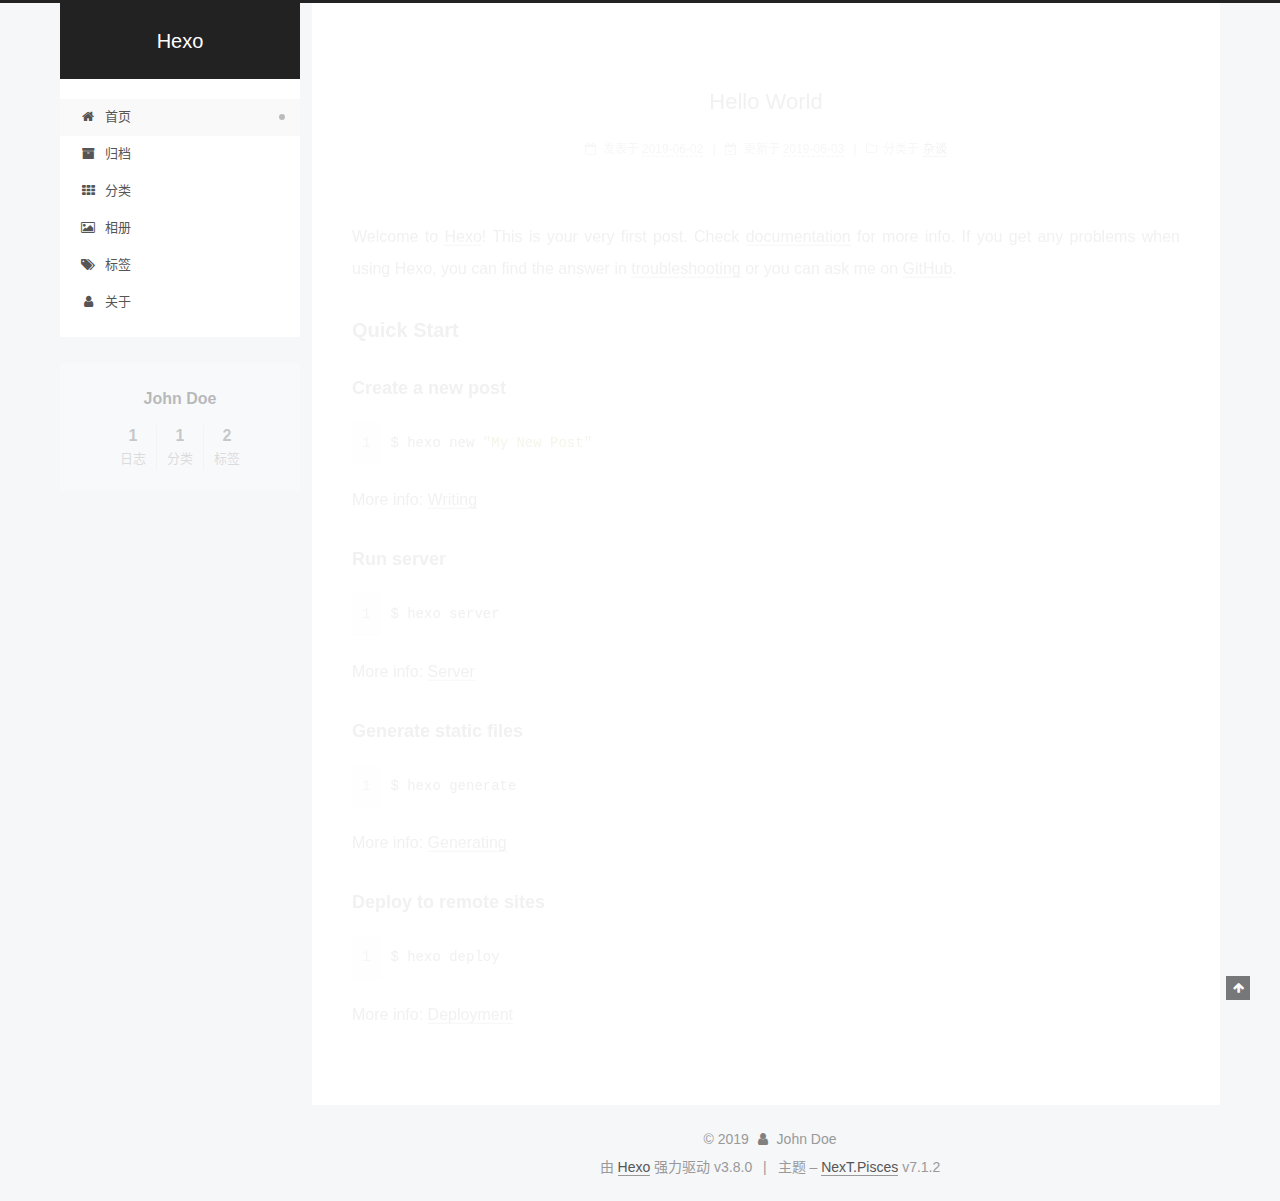
==== index.html @ cfaa2d62 "Site updated: 2019-06-03 11:28:31" ====
<!DOCTYPE html>












  


<html class="theme-next pisces use-motion" lang="zh-CN">
<head><meta name="generator" content="Hexo 3.8.0">
  <meta charset="UTF-8">
<meta http-equiv="X-UA-Compatible" content="IE=edge">
<meta name="viewport" content="width=device-width, initial-scale=1, maximum-scale=2">
<meta name="theme-color" content="#222">
























<link rel="stylesheet" href="/lib/font-awesome/css/font-awesome.min.css?v=4.6.2">

<link rel="stylesheet" href="/css/main.css?v=7.1.2">


  <link rel="apple-touch-icon" sizes="180x180" href="/images/apple-touch-icon-next.png?v=7.1.2">


  <link rel="icon" type="image/png" sizes="32x32" href="/images/favicon-32x32-next.png?v=7.1.2">


  <link rel="icon" type="image/png" sizes="16x16" href="/images/favicon-16x16-next.png?v=7.1.2">


  <link rel="mask-icon" href="/images/logo.svg?v=7.1.2" color="#222">







<script id="hexo.configurations">
  var NexT = window.NexT || {};
  var CONFIG = {
    root: '/',
    scheme: 'Pisces',
    version: '7.1.2',
    sidebar: {"position":"left","display":"post","offset":12,"onmobile":false,"dimmer":false},
    back2top: true,
    back2top_sidebar: false,
    fancybox: false,
    fastclick: false,
    lazyload: false,
    tabs: true,
    motion: {"enable":true,"async":false,"transition":{"post_block":"fadeIn","post_header":"slideDownIn","post_body":"slideDownIn","coll_header":"slideLeftIn","sidebar":"slideUpIn"}},
    algolia: {
      applicationID: '',
      apiKey: '',
      indexName: '',
      hits: {"per_page":10},
      labels: {"input_placeholder":"Search for Posts","hits_empty":"We didn't find any results for the search: ${query}","hits_stats":"${hits} results found in ${time} ms"}
    }
  };
</script>


  




  <meta property="og:type" content="website">
<meta property="og:title" content="Hexo">
<meta property="og:url" content="http://yoursite.com/index.html">
<meta property="og:site_name" content="Hexo">
<meta property="og:locale" content="zh-CN">
<meta name="twitter:card" content="summary">
<meta name="twitter:title" content="Hexo">





  
  
  <link rel="canonical" href="http://yoursite.com/">



<script id="page.configurations">
  CONFIG.page = {
    sidebar: "",
  };
</script>

  <title>Hexo</title>
  












  <noscript>
  <style>
  .use-motion .motion-element,
  .use-motion .brand,
  .use-motion .menu-item,
  .sidebar-inner,
  .use-motion .post-block,
  .use-motion .pagination,
  .use-motion .comments,
  .use-motion .post-header,
  .use-motion .post-body,
  .use-motion .collection-title { opacity: initial; }

  .use-motion .logo,
  .use-motion .site-title,
  .use-motion .site-subtitle {
    opacity: initial;
    top: initial;
  }

  .use-motion .logo-line-before i { left: initial; }
  .use-motion .logo-line-after i { right: initial; }
  </style>
</noscript>

</head>

<body itemscope itemtype="http://schema.org/WebPage" lang="zh-CN">

  
  
    
  

  <div class="container sidebar-position-left 
  page-home">
    <div class="headband"></div>

    <header id="header" class="header" itemscope itemtype="http://schema.org/WPHeader">
      <div class="header-inner"><div class="site-brand-wrapper">
  <div class="site-meta">
    

    <div class="custom-logo-site-title">
      <a href="/" class="brand" rel="start">
        <span class="logo-line-before"><i></i></span>
        <span class="site-title">Hexo</span>
        <span class="logo-line-after"><i></i></span>
      </a>
    </div>
    
    
  </div>

  <div class="site-nav-toggle">
    <button aria-label="切换导航栏">
      <span class="btn-bar"></span>
      <span class="btn-bar"></span>
      <span class="btn-bar"></span>
    </button>
  </div>
</div>



<nav class="site-nav">
  
    <ul id="menu" class="menu">
      
        
        
        
          
          <li class="menu-item menu-item-首页 menu-item-active">

    
    
    
      
    

    

    <a href="/" rel="section"><i class="menu-item-icon fa fa-fw fa-home"></i> <br>首页</a>

  </li>
        
        
        
          
          <li class="menu-item menu-item-归档">

    
    
    
      
    

    

    <a href="/archives/" rel="section"><i class="menu-item-icon fa fa-fw fa-archive"></i> <br>归档</a>

  </li>
        
        
        
          
          <li class="menu-item menu-item-分类">

    
    
    
      
    

    

    <a href="/categories/" rel="section"><i class="menu-item-icon fa fa-fw fa-th"></i> <br>分类</a>

  </li>
        
        
        
          
          <li class="menu-item menu-item-相册">

    
    
    
      
    

    

    <a href="/image/" rel="section"><i class="menu-item-icon fa fa-fw fa-image"></i> <br>相册</a>

  </li>
        
        
        
          
          <li class="menu-item menu-item-标签">

    
    
    
      
    

    

    <a href="/tags/" rel="section"><i class="menu-item-icon fa fa-fw fa-tags"></i> <br>标签</a>

  </li>
        
        
        
          
          <li class="menu-item menu-item-about">

    
    
    
      
    

    

    <a href="/about/" rel="section"><i class="menu-item-icon fa fa-fw fa-user"></i> <br>关于</a>

  </li>

      
      
    </ul>
  

  

  
</nav>



  



</div>
    </header>

    


    <main id="main" class="main">
      <div class="main-inner">
        <div class="content-wrap">
          
            

          
          <div id="content" class="content">
            
  <section id="posts" class="posts-expand">
    
      

  

  
  
  

  

  <article class="post post-type-normal" itemscope itemtype="http://schema.org/Article">
  
  
  
  <div class="post-block">
    <link itemprop="mainEntityOfPage" href="http://yoursite.com/2019/06/02/hello-world/">

    <span hidden itemprop="author" itemscope itemtype="http://schema.org/Person">
      <meta itemprop="name" content="John Doe">
      <meta itemprop="description" content>
      <meta itemprop="image" content="/images/avatar.gif">
    </span>

    <span hidden itemprop="publisher" itemscope itemtype="http://schema.org/Organization">
      <meta itemprop="name" content="Hexo">
    </span>

    
      <header class="post-header">

        
        
          <h1 class="post-title" itemprop="name headline">
                
                
                <a href="/2019/06/02/hello-world/" class="post-title-link" itemprop="url">Hello World</a>
              
            
          </h1>
        

        <div class="post-meta">
          <span class="post-time">

            
            
            

            
              <span class="post-meta-item-icon">
                <i class="fa fa-calendar-o"></i>
              </span>
              
                <span class="post-meta-item-text">发表于</span>
              

              
                
              

              <time title="创建时间：2019-06-02 23:02:37" itemprop="dateCreated datePublished" datetime="2019-06-02T23:02:37+08:00">2019-06-02</time>
            

            
              

              
                
                <span class="post-meta-divider">|</span>
                

                <span class="post-meta-item-icon">
                  <i class="fa fa-calendar-check-o"></i>
                </span>
                
                  <span class="post-meta-item-text">更新于</span>
                
                <time title="修改时间：2019-06-03 09:48:55" itemprop="dateModified" datetime="2019-06-03T09:48:55+08:00">2019-06-03</time>
              
            
          </span>

          
            <span class="post-category">
            
              <span class="post-meta-divider">|</span>
            
              <span class="post-meta-item-icon">
                <i class="fa fa-folder-o"></i>
              </span>
              
                <span class="post-meta-item-text">分类于</span>
              
              
                <span itemprop="about" itemscope itemtype="http://schema.org/Thing"><a href="/categories/杂谈/" itemprop="url" rel="index"><span itemprop="name">杂谈</span></a></span>

                
                
              
            </span>
          

          
            
            
          

          
          

          

          

          

        </div>
      </header>
    

    
    
    
    <div class="post-body" itemprop="articleBody">

      
      

      
        
          
            <p>Welcome to <a href="https://hexo.io/" target="_blank" rel="noopener">Hexo</a>! This is your very first post. Check <a href="https://hexo.io/docs/" target="_blank" rel="noopener">documentation</a> for more info. If you get any problems when using Hexo, you can find the answer in <a href="https://hexo.io/docs/troubleshooting.html" target="_blank" rel="noopener">troubleshooting</a> or you can ask me on <a href="https://github.com/hexojs/hexo/issues" target="_blank" rel="noopener">GitHub</a>.</p>
<h2 id="Quick-Start"><a href="#Quick-Start" class="headerlink" title="Quick Start"></a>Quick Start</h2><h3 id="Create-a-new-post"><a href="#Create-a-new-post" class="headerlink" title="Create a new post"></a>Create a new post</h3><figure class="highlight bash"><table><tr><td class="gutter"><pre><span class="line">1</span><br></pre></td><td class="code"><pre><span class="line">$ hexo new <span class="string">"My New Post"</span></span><br></pre></td></tr></table></figure>

<p>More info: <a href="https://hexo.io/docs/writing.html" target="_blank" rel="noopener">Writing</a></p>
<h3 id="Run-server"><a href="#Run-server" class="headerlink" title="Run server"></a>Run server</h3><figure class="highlight bash"><table><tr><td class="gutter"><pre><span class="line">1</span><br></pre></td><td class="code"><pre><span class="line">$ hexo server</span><br></pre></td></tr></table></figure>

<p>More info: <a href="https://hexo.io/docs/server.html" target="_blank" rel="noopener">Server</a></p>
<h3 id="Generate-static-files"><a href="#Generate-static-files" class="headerlink" title="Generate static files"></a>Generate static files</h3><figure class="highlight bash"><table><tr><td class="gutter"><pre><span class="line">1</span><br></pre></td><td class="code"><pre><span class="line">$ hexo generate</span><br></pre></td></tr></table></figure>

<p>More info: <a href="https://hexo.io/docs/generating.html" target="_blank" rel="noopener">Generating</a></p>
<h3 id="Deploy-to-remote-sites"><a href="#Deploy-to-remote-sites" class="headerlink" title="Deploy to remote sites"></a>Deploy to remote sites</h3><figure class="highlight bash"><table><tr><td class="gutter"><pre><span class="line">1</span><br></pre></td><td class="code"><pre><span class="line">$ hexo deploy</span><br></pre></td></tr></table></figure>

<p>More info: <a href="https://hexo.io/docs/deployment.html" target="_blank" rel="noopener">Deployment</a></p>

          
        
      
    </div>

    

    
    
    

    

    
      
    
    

    

    <footer class="post-footer">
      

      

      

      
      
        <div class="post-eof"></div>
      
    </footer>
  </div>
  
  
  
  </article>


    
  </section>

  


          </div>
          

        </div>
        
          
  
  <div class="sidebar-toggle">
    <div class="sidebar-toggle-line-wrap">
      <span class="sidebar-toggle-line sidebar-toggle-line-first"></span>
      <span class="sidebar-toggle-line sidebar-toggle-line-middle"></span>
      <span class="sidebar-toggle-line sidebar-toggle-line-last"></span>
    </div>
  </div>

  <aside id="sidebar" class="sidebar">
    <div class="sidebar-inner">

      

      

      <div class="site-overview-wrap sidebar-panel sidebar-panel-active">
        <div class="site-overview">
          <div class="site-author motion-element" itemprop="author" itemscope itemtype="http://schema.org/Person">
            
              <p class="site-author-name" itemprop="name">John Doe</p>
              <div class="site-description motion-element" itemprop="description"></div>
          </div>

          
            <nav class="site-state motion-element">
              
                <div class="site-state-item site-state-posts">
                
                  <a href="/archives">
                
                    <span class="site-state-item-count">1</span>
                    <span class="site-state-item-name">日志</span>
                  </a>
                </div>
              

              
                
                
                <div class="site-state-item site-state-categories">
                  
                    
                      <a href="/categories/">
                    
                  
                    
                    
                      
                    
                    <span class="site-state-item-count">1</span>
                    <span class="site-state-item-name">分类</span>
                  </a>
                </div>
              

              
                
                
                <div class="site-state-item site-state-tags">
                  
                    
                      <a href="/tags/">
                    
                  
                    
                    
                      
                    
                      
                    
                    <span class="site-state-item-count">2</span>
                    <span class="site-state-item-name">标签</span>
                  </a>
                </div>
              
            </nav>
          

          

          

          

          

          
          

          
            
          
          

        </div>
      </div>

      

      

    </div>
  </aside>
  


        
      </div>
    </main>

    <footer id="footer" class="footer">
      <div class="footer-inner">
        <div class="copyright">&copy; <span itemprop="copyrightYear">2019</span>
  <span class="with-love" id="animate">
    <i class="fa fa-user"></i>
  </span>
  <span class="author" itemprop="copyrightHolder">John Doe</span>

  

  
</div>


  <div class="powered-by">由 <a href="https://hexo.io" class="theme-link" rel="noopener" target="_blank">Hexo</a> 强力驱动 v3.8.0</div>



  <span class="post-meta-divider">|</span>



  <div class="theme-info">主题 – <a href="https://theme-next.org" class="theme-link" rel="noopener" target="_blank">NexT.Pisces</a> v7.1.2</div>




        








        
      </div>
    </footer>

    
      <div class="back-to-top">
        <i class="fa fa-arrow-up"></i>
        
      </div>
    

    

    

    
  </div>

  

<script>
  if (Object.prototype.toString.call(window.Promise) !== '[object Function]') {
    window.Promise = null;
  }
</script>


























  
  <script src="/lib/jquery/index.js?v=2.1.3"></script>

  
  <script src="/lib/velocity/velocity.min.js?v=1.2.1"></script>

  
  <script src="/lib/velocity/velocity.ui.min.js?v=1.2.1"></script>


  


  <script src="/js/utils.js?v=7.1.2"></script>

  <script src="/js/motion.js?v=7.1.2"></script>



  
  


  <script src="/js/affix.js?v=7.1.2"></script>

  <script src="/js/schemes/pisces.js?v=7.1.2"></script>



  

  


  <script src="/js/next-boot.js?v=7.1.2"></script>


  

  

  

  



  




  

  

  

  

  

  

  

  

  

  

  

  

  

  

</body>
</html>
---- css/main.css ----
/* normalize.css v8.0.1 | MIT License | github.com/necolas/normalize.css */
html {
  line-height: 1.15; /* 1 */
  -webkit-text-size-adjust: 100%; /* 2 */
}
body {
  margin: 0;
}
main {
  display: block;
}
h1 {
  font-size: 2em;
  margin: 0.67em 0;
}
hr {
  box-sizing: content-box; /* 1 */
  height: 0; /* 1 */
  overflow: visible; /* 2 */
}
pre {
  font-family: monospace, monospace; /* 1 */
  font-size: 1em; /* 2 */
}
a {
  background-color: transparent;
}
abbr[title] {
  border-bottom: none; /* 1 */
  text-decoration: underline; /* 2 */
  text-decoration: underline dotted; /* 2 */
}
b,
strong {
  font-weight: bolder;
}
code,
kbd,
samp {
  font-family: monospace, monospace; /* 1 */
  font-size: 1em; /* 2 */
}
small {
  font-size: 80%;
}
sub,
sup {
  font-size: 75%;
  line-height: 0;
  position: relative;
  vertical-align: baseline;
}
sub {
  bottom: -0.25em;
}
sup {
  top: -0.5em;
}
img {
  border-style: none;
}
button,
input,
optgroup,
select,
textarea {
  font-family: inherit; /* 1 */
  font-size: 100%; /* 1 */
  line-height: 1.15; /* 1 */
  margin: 0; /* 2 */
}
button,
input {
/* 1 */
  overflow: visible;
}
button,
select {
/* 1 */
  text-transform: none;
}
button,
[type="button"],
[type="reset"],
[type="submit"] {
  -webkit-appearance: button;
}
button::-moz-focus-inner,
[type="button"]::-moz-focus-inner,
[type="reset"]::-moz-focus-inner,
[type="submit"]::-moz-focus-inner {
  border-style: none;
  padding: 0;
}
button:-moz-focusring,
[type="button"]:-moz-focusring,
[type="reset"]:-moz-focusring,
[type="submit"]:-moz-focusring {
  outline: 1px dotted ButtonText;
}
fieldset {
  padding: 0.35em 0.75em 0.625em;
}
legend {
  box-sizing: border-box; /* 1 */
  color: inherit; /* 2 */
  display: table; /* 1 */
  max-width: 100%; /* 1 */
  padding: 0; /* 3 */
  white-space: normal; /* 1 */
}
progress {
  vertical-align: baseline;
}
textarea {
  overflow: auto;
}
[type="checkbox"],
[type="radio"] {
  box-sizing: border-box; /* 1 */
  padding: 0; /* 2 */
}
[type="number"]::-webkit-inner-spin-button,
[type="number"]::-webkit-outer-spin-button {
  height: auto;
}
[type="search"] {
  -webkit-appearance: textfield; /* 1 */
  outline-offset: -2px; /* 2 */
}
[type="search"]::-webkit-search-decoration {
  -webkit-appearance: none;
}
::-webkit-file-upload-button {
  -webkit-appearance: button; /* 1 */
  font: inherit; /* 2 */
}
details {
  display: block;
}
summary {
  display: list-item;
}
template {
  display: none;
}
[hidden] {
  display: none;
}
::selection {
  background: #262a30;
  color: #fff;
}
body {
  position: relative;
  font-family: 'Lato', "PingFang SC", "Microsoft YaHei", sans-serif;
  font-size: 14px;
  line-height: 2;
  color: #555;
  background: #f5f7f9;
}
@media (max-width: 991px) {
  body {
    padding-right: 0 !important;
  }
}
@media (min-width: 1200px) {
  body {
    font-size: 16px;
  }
}
h1,
h2,
h3,
h4,
h5,
h6 {
  margin: 20px 0 15px;
  padding: 0;
  font-weight: bold;
  line-height: 1.5;
  font-family: 'Lato', "PingFang SC", "Microsoft YaHei", sans-serif;
}
h1 {
  font-size: 22px;
}
h1 code {
  font-size: 1em;
}
@media (max-width: 767px) {
  h1 {
    font-size: 18px;
  }
  h1 code {
    font-size: 1em;
  }
}
h2 {
  font-size: 20px;
}
h2 code {
  font-size: 1em;
}
@media (max-width: 767px) {
  h2 {
    font-size: 16px;
  }
  h2 code {
    font-size: 1em;
  }
}
h3 {
  font-size: 18px;
}
h3 code {
  font-size: 1em;
}
@media (max-width: 767px) {
  h3 {
    font-size: 14px;
  }
  h3 code {
    font-size: 1em;
  }
}
h4 {
  font-size: 16px;
}
h4 code {
  font-size: 1em;
}
@media (max-width: 767px) {
  h4 {
    font-size: 12px;
  }
  h4 code {
    font-size: 1em;
  }
}
h5 {
  font-size: 14px;
}
h5 code {
  font-size: 1em;
}
@media (max-width: 767px) {
  h5 {
    font-size: 10px;
  }
  h5 code {
    font-size: 1em;
  }
}
h6 {
  font-size: 12px;
}
h6 code {
  font-size: 1em;
}
@media (max-width: 767px) {
  h6 {
    font-size: 8px;
  }
  h6 code {
    font-size: 1em;
  }
}
p {
  margin: 0 0 20px 0;
}
a,
span.exturl {
  overflow-wrap: break-word;
  word-wrap: break-word;
  background-color: transparent;
  color: #555;
  text-decoration: none;
  outline: none;
  border-bottom: 1px solid #999;
  cursor: pointer;
}
a:hover,
span.exturl:hover {
  color: #222;
  border-bottom-color: #222;
}
video {
  max-width: 100%;
  display: block;
  margin-left: auto;
  margin-right: auto;
}
img {
  display: block;
  margin: auto;
  max-width: 100%;
  height: auto;
}
hr {
  margin: 40px 0;
  height: 3px;
  border: none;
  background-color: #ddd;
  background-image: repeating-linear-gradient(-45deg, #fff, #fff 4px, transparent 4px, transparent 8px);
}
blockquote {
  margin: 0;
  padding: 0 15px;
  color: #666;
  border-left: 4px solid #ddd;
}
blockquote cite::before {
  content: "-";
  padding: 0 5px;
}
dt {
  font-weight: 700;
}
dd {
  margin: 0;
  padding: 0;
}
kbd {
  border: 1px solid #ccc;
  border-radius: 0.2em;
  box-shadow: 0.1em 0.1em 0.2em rgba(0,0,0,0.1);
  background-color: #f9f9f9;
  font-family: inherit;
  background-image: linear-gradient(top, #eee, #fff, #eee);
  padding: 0.1em 0.3em;
  white-space: nowrap;
}
.text-left {
  text-align: left;
}
.text-center {
  text-align: center;
}
.text-right {
  text-align: right;
}
.text-justify {
  text-align: justify;
}
.text-nowrap {
  white-space: nowrap;
}
.text-lowercase {
  text-transform: lowercase;
}
.text-uppercase {
  text-transform: uppercase;
}
.text-capitalize {
  text-transform: capitalize;
}
.center-block {
  display: block;
  margin-left: auto;
  margin-right: auto;
}
.clearfix:before,
.clearfix:after {
  content: " ";
  display: table;
}
.clearfix:after {
  clear: both;
}
.pullquote {
  width: 45%;
}
.pullquote.left {
  float: left;
  margin-left: 5px;
  margin-right: 10px;
}
.pullquote.right {
  float: right;
  margin-left: 10px;
  margin-right: 5px;
}
.affix {
  position: fixed;
}
.translation {
  margin-top: -20px;
  font-size: 14px;
  color: #999;
}
.scrollbar-measure {
  width: 100px;
  height: 100px;
  overflow: scroll;
  position: absolute;
  top: -9999px;
}
.use-motion .motion-element {
  opacity: 0;
}
.table-container {
  margin: 20px 0;
  overflow: auto;
  -webkit-overflow-scrolling: touch;
}
.highlight .table-container {
  margin: 0px;
}
table {
  width: 100%;
  border-collapse: collapse;
  border-spacing: 0;
  font-size: 14px;
}
table > tbody > tr:nth-of-type(odd) {
  background-color: #f9f9f9;
}
table > tbody > tr:hover {
  background-color: #f5f5f5;
}
caption,
th,
td {
  padding: 8px;
  text-align: left;
  vertical-align: middle;
  font-weight: normal;
}
th,
td {
  border: 1px solid #ddd;
  border-bottom: 3px solid #ddd;
}
th {
  padding-bottom: 10px;
  font-weight: 700;
}
td {
  border-bottom-width: 1px;
}
html,
body {
  height: 100%;
}
.container {
  position: relative;
}
.header-inner {
  margin: 0 auto;
  padding: 100px 0 70px;
  width: calc(100% - 20px);
}
@media (min-width: 1200px) {
  .container .header-inner {
    width: 1160px;
  }
}
@media (min-width: 1600px) {
  .container .header-inner {
    width: 73%;
  }
}
.main-inner {
  margin: 0 auto;
  width: calc(100% - 20px);
}
@media (min-width: 1200px) {
  .container .main-inner {
    width: 1160px;
  }
}
@media (min-width: 1600px) {
  .container .main-inner {
    width: 73%;
  }
}
.footer {
  padding: 20px 0;
}
.footer-inner {
  box-sizing: border-box;
  margin: 0px auto;
  width: calc(100% - 20px);
}
@media (min-width: 1200px) {
  .container .footer-inner {
    width: 1160px;
  }
}
@media (min-width: 1600px) {
  .container .footer-inner {
    width: 73%;
  }
}
pre,
.highlight {
  overflow: auto;
  margin: 20px 0;
  padding: 0;
  font-size: 14px;
  color: #4d4d4c;
  background: #f7f7f7;
  line-height: 1.6;
}
pre,
code {
  font-family: consolas, Menlo, "PingFang SC", "Microsoft YaHei", monospace;
}
code {
  overflow-wrap: break-word;
  word-wrap: break-word;
  padding: 2px 4px;
  color: #555;
  background: #eee;
  border-radius: 3px;
  font-size: 14px;
}
pre {
  padding: 10px;
}
pre code {
  padding: 0;
  color: #4d4d4c;
  background: none;
  text-shadow: none;
}
.highlight {
  border-radius: 1px;
}
.highlight pre {
  border: none;
  margin: 0;
  padding: 10px 0;
}
.highlight table {
  margin: 0;
  width: auto;
  border: none;
}
.highlight td {
  border: none;
  padding: 0;
}
.highlight figcaption {
  font-size: 1em;
  color: #4d4d4c;
  line-height: 1em;
  margin-bottom: 1em;
  margin: 0em;
  padding: 0.5em;
  background: #eee;
  border-bottom: 1px solid #e9e9e9;
}
.highlight figcaption:before,
.highlight figcaption:after {
  content: " ";
  display: table;
}
.highlight figcaption:after {
  clear: both;
}
.highlight figcaption a {
  float: right;
  color: #4d4d4c;
}
.highlight figcaption a:hover {
  border-bottom-color: #4d4d4c;
}
.highlight .gutter pre {
  padding-left: 10px;
  padding-right: 10px;
  color: #869194;
  text-align: right;
  background-color: #eff2f3;
}
.highlight .code pre {
  width: 100%;
  padding-left: 10px;
  padding-right: 10px;
  background-color: #f7f7f7;
}
.highlight .line {
  height: 20px;
}
.gutter {
  -webkit-user-select: none;
  -moz-user-select: none;
  -ms-user-select: none;
  user-select: none;
}
.gist table {
  width: auto;
}
.gist table td {
  border: none;
}
pre .deletion {
  background: #fdd;
}
pre .addition {
  background: #dfd;
}
pre .meta {
  color: #8959a8;
}
pre .comment {
  color: #8e908c;
}
pre .variable,
pre .attribute,
pre .tag,
pre .name,
pre .regexp,
pre .ruby .constant,
pre .xml .tag .title,
pre .xml .pi,
pre .xml .doctype,
pre .html .doctype,
pre .css .id,
pre .css .class,
pre .css .pseudo {
  color: #c82829;
}
pre .number,
pre .preprocessor,
pre .built_in,
pre .builtin-name,
pre .literal,
pre .params,
pre .constant,
pre .command {
  color: #f5871f;
}
pre .ruby .class .title,
pre .css .rules .attribute,
pre .string,
pre .symbol,
pre .value,
pre .inheritance,
pre .header,
pre .ruby .symbol,
pre .xml .cdata,
pre .special,
pre .formula {
  color: #718c00;
}
pre .title,
pre .css .hexcolor {
  color: #3e999f;
}
pre .function,
pre .python .decorator,
pre .python .title,
pre .ruby .function .title,
pre .ruby .title .keyword,
pre .perl .sub,
pre .javascript .title,
pre .coffeescript .title {
  color: #4271ae;
}
pre .keyword,
pre .javascript .function {
  color: #8959a8;
}
.posts-expand .post-body img.full-image {
  border: none;
}
.blockquote-center,
.page-home .post-type-quote blockquote,
.page-post-detail .post-type-quote blockquote {
  position: relative;
  margin: 40px 0;
  padding: 0;
  border-left: none;
  text-align: center;
}
.blockquote-center::before,
.page-home .post-type-quote blockquote::before,
.page-post-detail .post-type-quote blockquote::before,
.blockquote-center::after,
.page-home .post-type-quote blockquote::after,
.page-post-detail .post-type-quote blockquote::after {
  position: absolute;
  content: ' ';
  display: block;
  width: 100%;
  height: 24px;
  opacity: 0.2;
  background-repeat: no-repeat;
  background-position: 0 -6px;
  background-size: 22px 22px;
}
.blockquote-center::before,
.page-home .post-type-quote blockquote::before,
.page-post-detail .post-type-quote blockquote::before {
  top: -20px;
  background-image: url("../images/quote-l.svg");
  border-top: 1px solid #ccc;
}
.blockquote-center::after,
.page-home .post-type-quote blockquote::after,
.page-post-detail .post-type-quote blockquote::after {
  bottom: -20px;
  background-image: url("../images/quote-r.svg");
  border-bottom: 1px solid #ccc;
  background-position: 100% 8px;
}
.blockquote-center p,
.page-home .post-type-quote blockquote p,
.page-post-detail .post-type-quote blockquote p,
.blockquote-center div,
.page-home .post-type-quote blockquote div,
.page-post-detail .post-type-quote blockquote div {
  text-align: center;
}
.post .post-body .group-picture img {
  box-sizing: border-box;
  padding: 0 3px;
  border: none;
}
.post .group-picture-row {
  overflow: hidden;
  margin-top: 6px;
}
.post .group-picture-row:first-child {
  margin-top: 0;
}
.post .group-picture-column {
  float: left;
}
.page-post-detail .post-body .group-picture-column {
  float: none;
  margin-top: 10px;
  width: auto !important;
}
.page-post-detail .post-body .group-picture-column img {
  margin: 0 auto;
}
.page-archive .group-picture-container {
  overflow: hidden;
}
.page-archive .group-picture-row {
  float: left;
}
.page-archive .group-picture-row:first-child {
  margin-top: 6px;
}
.page-archive .group-picture-column {
  max-width: 150px;
  max-height: 150px;
}
.post-body .label {
  display: inline;
  padding: 0 2px;
}
.post-body .label.default {
  background-color: #f0f0f0;
}
.post-body .label.primary {
  background-color: #efe6f7;
}
.post-body .label.info {
  background-color: #e5f2f8;
}
.post-body .label.success {
  background-color: #e7f4e9;
}
.post-body .label.warning {
  background-color: #fcf6e1;
}
.post-body .label.danger {
  background-color: #fae8eb;
}
.post-body .note {
  position: relative;
  padding: 15px;
  margin-bottom: 20px;
  border: 1px solid #eee;
  border-left-width: 5px;
  border-radius: 3px;
}
.post-body .note h2,
.post-body .note h3,
.post-body .note h4,
.post-body .note h5,
.post-body .note h6 {
  margin-top: 0;
  margin-bottom: 0;
  border-bottom: initial;
  padding-top: 0 !important;
}
.post-body .note p:first-child,
.post-body .note ul:first-child,
.post-body .note ol:first-child,
.post-body .note table:first-child,
.post-body .note pre:first-child,
.post-body .note blockquote:first-child {
  margin-top: 0;
}
.post-body .note p:last-child,
.post-body .note ul:last-child,
.post-body .note ol:last-child,
.post-body .note table:last-child,
.post-body .note pre:last-child,
.post-body .note blockquote:last-child {
  margin-bottom: 0;
}
.post-body .note.default {
  border-left-color: #777;
}
.post-body .note.default h2,
.post-body .note.default h3,
.post-body .note.default h4,
.post-body .note.default h5,
.post-body .note.default h6 {
  color: #777;
}
.post-body .note.primary {
  border-left-color: #6f42c1;
}
.post-body .note.primary h2,
.post-body .note.primary h3,
.post-body .note.primary h4,
.post-body .note.primary h5,
.post-body .note.primary h6 {
  color: #6f42c1;
}
.post-body .note.info {
  border-left-color: #428bca;
}
.post-body .note.info h2,
.post-body .note.info h3,
.post-body .note.info h4,
.post-body .note.info h5,
.post-body .note.info h6 {
  color: #428bca;
}
.post-body .note.success {
  border-left-color: #5cb85c;
}
.post-body .note.success h2,
.post-body .note.success h3,
.post-body .note.success h4,
.post-body .note.success h5,
.post-body .note.success h6 {
  color: #5cb85c;
}
.post-body .note.warning {
  border-left-color: #f0ad4e;
}
.post-body .note.warning h2,
.post-body .note.warning h3,
.post-body .note.warning h4,
.post-body .note.warning h5,
.post-body .note.warning h6 {
  color: #f0ad4e;
}
.post-body .note.danger {
  border-left-color: #d9534f;
}
.post-body .note.danger h2,
.post-body .note.danger h3,
.post-body .note.danger h4,
.post-body .note.danger h5,
.post-body .note.danger h6 {
  color: #d9534f;
}
.post-body .tabs {
  position: relative;
  display: block;
  margin-bottom: 20px;
  padding-top: 10px;
}
.post-body .tabs ul.nav-tabs {
  margin: 0;
  padding: 0;
  display: flex;
  margin-bottom: -1px;
}
@media (max-width: 413px) {
  .post-body .tabs ul.nav-tabs {
    display: block;
    margin-bottom: 5px;
  }
}
.post-body .tabs ul.nav-tabs li.tab {
  list-style-type: none !important;
  margin: 0 0.25em 0 0;
  border-top: 3px solid transparent;
  border-left: 1px solid transparent;
  border-right: 1px solid transparent;
}
@media (max-width: 413px) {
  .post-body .tabs ul.nav-tabs li.tab {
    margin: initial;
    border-top: 1px solid transparent;
    border-left: 3px solid transparent;
    border-right: 1px solid transparent;
    border-bottom: 1px solid transparent;
  }
}
.post-body .tabs ul.nav-tabs li.tab a {
  outline: 0;
  border-bottom: initial;
  display: block;
  line-height: 1.8em;
  padding: 0.25em 0.75em;
  transition-duration: 0.2s;
  transition-timing-function: ease-out;
  transition-delay: 0s;
}
.post-body .tabs ul.nav-tabs li.tab a i {
  width: 1.285714285714286em;
}
.post-body .tabs ul.nav-tabs li.tab.active {
  border-top: 3px solid #fc6423;
  border-left: 1px solid #ddd;
  border-right: 1px solid #ddd;
  background-color: #fff;
}
@media (max-width: 413px) {
  .post-body .tabs ul.nav-tabs li.tab.active {
    border-top: 1px solid #ddd;
    border-left: 3px solid #fc6423;
    border-right: 1px solid #ddd;
    border-bottom: 1px solid #ddd;
  }
}
.post-body .tabs ul.nav-tabs li.tab.active a {
  cursor: default;
  color: #555;
}
.post-body .tabs .tab-content {
  background-color: #fff;
}
.post-body .tabs .tab-content .tab-pane {
  border: 1px solid #ddd;
  padding: 20px 20px 0 20px;
}
.post-body .tabs .tab-content .tab-pane:not(.active) {
  display: none;
}
.post-body .tabs .tab-content .tab-pane.active {
  display: block;
}
.btn {
  display: inline-block;
  padding: 0 20px;
  font-size: 14px;
  color: #555;
  background: #fff;
  border: 2px solid #555;
  text-decoration: none;
  border-radius: 2px;
  transition-property: background-color;
  transition-duration: 0.2s;
  transition-timing-function: ease-in-out;
  transition-delay: 0s;
  line-height: 2;
}
.btn:hover {
  border-color: #222;
  color: #fff;
  background: #222;
}
.btn +.btn {
  margin: 0 0 8px 8px;
}
.btn .fa-fw {
  width: 1.285714285714286em;
  text-align: left;
}
.btn-bar {
  display: block;
  width: 22px;
  height: 2px;
  background: #555;
  border-radius: 1px;
}
.btn-bar+.btn-bar {
  margin-top: 4px;
}
.pagination {
  margin: 120px 0 40px;
  text-align: center;
  border-top: 1px solid #eee;
}
.page-number-basic,
.pagination .prev,
.pagination .next,
.pagination .page-number,
.pagination .space {
  display: inline-block;
  position: relative;
  top: -1px;
  margin: 0 10px;
  padding: 0 11px;
}
@media (max-width: 767px) {
  .page-number-basic,
  .pagination .prev,
  .pagination .next,
  .pagination .page-number,
  .pagination .space {
    margin: 0 5px;
  }
}
.pagination .prev,
.pagination .next,
.pagination .page-number {
  border-bottom: 0;
  border-top: 1px solid #eee;
  transition-property: border-color;
  transition-duration: 0.2s;
  transition-timing-function: ease-in-out;
  transition-delay: 0s;
}
.pagination .prev:hover,
.pagination .next:hover,
.pagination .page-number:hover {
  border-top-color: #222;
}
.pagination .space {
  padding: 0;
  margin: 0;
}
.pagination .prev {
  margin-left: 0;
}
.pagination .next {
  margin-right: 0;
}
.pagination .page-number.current {
  color: #fff;
  background: #ccc;
  border-top-color: #ccc;
}
@media (max-width: 767px) {
  .pagination {
    border-top: none;
  }
  .pagination .prev,
  .pagination .next,
  .pagination .page-number {
    margin-bottom: 10px;
    border-top: 0;
    border-bottom: 1px solid #eee;
    padding: 0 10px;
  }
  .pagination .prev:hover,
  .pagination .next:hover,
  .pagination .page-number:hover {
    border-bottom-color: #222;
  }
}
.comments {
  margin: 60px 20px 0;
}
.back-to-top {
  box-sizing: border-box;
  position: fixed;
  bottom: -100px;
  right: 30px;
  z-index: 1050;
  padding: 0 6px;
  width: 24px;
  background: #222;
  font-size: 12px;
  opacity: 0.6;
  color: #fff;
  cursor: pointer;
  text-align: center;
  transition-property: bottom;
  transition-duration: 0.2s;
  transition-timing-function: ease-in-out;
  transition-delay: 0s;
}
.back-to-top.back-to-top-on {
  bottom: 30px;
}
@media (max-width: 991px) {
  .back-to-top {
    opacity: 0.8;
    right: 20px;
  }
}
.header {
  background: transparent;
}
.header-inner {
  position: relative;
}
.headband {
  height: 3px;
  background: #222;
}
.site-meta {
  margin: 0;
  text-align: center;
}
@media (max-width: 767px) {
  .site-meta {
    text-align: center;
  }
}
.brand {
  position: relative;
  display: inline-block;
  padding: 0 40px;
  color: #fff;
  background: #222;
  border-bottom: none;
}
.brand:hover {
  color: #fff;
}
.logo {
  display: inline-block;
  margin-right: 5px;
  line-height: 36px;
  vertical-align: top;
}
.site-title {
  display: inline-block;
  vertical-align: top;
  line-height: 36px;
  font-size: 20px;
  font-weight: normal;
  font-family: 'Lato', "PingFang SC", "Microsoft YaHei", sans-serif;
}
.site-subtitle {
  margin-top: 10px;
  font-size: 13px;
  color: #ddd;
}
.use-motion .brand {
  opacity: 0;
}
.use-motion .logo,
.use-motion .site-title,
.use-motion .site-subtitle,
.use-motion .custom-logo-image {
  opacity: 0;
  position: relative;
  top: -10px;
}
.site-nav-toggle {
  display: none;
  position: absolute;
  top: 10px;
  left: 10px;
}
@media (max-width: 767px) {
  .site-nav-toggle {
    display: block;
  }
}
.site-nav-toggle button {
  margin-top: 2px;
  padding: 9px 10px;
  background: transparent;
  border: none;
}
@media (max-width: 767px) {
  .site-nav {
    display: none;
    margin: 0 -10px;
    padding: 0 10px;
    clear: both;
    border-top: 1px solid #ddd;
  }
}
@media (min-width: 768px) and (max-width: 991px) {
  .site-nav {
    display: block !important;
  }
}
@media (min-width: 992px) {
  .site-nav {
    display: block !important;
  }
}
.menu {
  margin-top: 20px;
  padding-left: 0;
  text-align: center;
}
.menu .menu-item {
  display: inline-block;
  margin: 0 10px;
  list-style: none;
}
@media (max-width: 767px) {
  .menu .menu-item {
    margin-top: 10px;
  }
}
.menu .menu-item a,
.menu .menu-item span.exturl {
  display: block;
  font-size: 13px;
  line-height: inherit;
  border-bottom: 1px solid transparent;
  transition-property: border-color;
  transition-duration: 0.2s;
  transition-timing-function: ease-in-out;
  transition-delay: 0s;
}
.menu .menu-item a:hover,
.menu .menu-item span.exturl:hover {
  border-bottom-color: #222;
}
.menu .menu-item .fa {
  margin-right: 5px;
}
.use-motion .menu-item {
  opacity: 0;
}
.post-body {
  overflow-wrap: break-word;
  word-wrap: break-word;
  font-family: 'Lato', "PingFang SC", "Microsoft YaHei", sans-serif;
}
.post-body span.exturl .fa {
  font-size: 14px;
  margin-left: 4px;
}
.post-body .fancybox img {
  display: block !important;
  margin: 0 auto;
  cursor: pointer;
  cursor: zoom-in;
}
.post-body .image-caption,
.post-body .figure .caption {
  margin: -20px auto 15px;
  text-align: center;
  font-size: 14px;
  color: #999;
  font-weight: bold;
  line-height: 1;
}
.post-sticky-flag {
  display: inline-block;
  font-size: 16px;
  transform: rotate(30deg);
}
.use-motion .post-block,
.use-motion .pagination,
.use-motion .comments {
  opacity: 0;
}
.use-motion .post-header {
  opacity: 0;
}
.use-motion .post-body {
  opacity: 0;
}
.use-motion .collection-title {
  opacity: 0;
}
.posts-expand {
  padding-top: 40px;
}
@media (max-width: 767px) {
  .posts-expand {
    margin: 0 20px;
  }
  .post-body pre .gutter pre {
    padding-right: 10px;
  }
  .post-body .highlight {
    margin-left: 0px;
    margin-right: 0px;
    padding: 0;
  }
  .post-body .highlight .gutter pre {
    padding-right: 10px;
  }
}
@media (min-width: 992px) {
  .posts-expand .post-body {
    text-align: justify;
  }
}
@media (max-width: 991px) {
  .posts-expand .post-body {
    text-align: justify;
  }
}
.posts-expand .post-body h2,
.posts-expand .post-body h3,
.posts-expand .post-body h4,
.posts-expand .post-body h5,
.posts-expand .post-body h6 {
  padding-top: 10px;
}
.posts-expand .post-body h2 .header-anchor,
.posts-expand .post-body h3 .header-anchor,
.posts-expand .post-body h4 .header-anchor,
.posts-expand .post-body h5 .header-anchor,
.posts-expand .post-body h6 .header-anchor {
  float: right;
  margin-left: 10px;
  color: #ccc;
  border-bottom-style: none;
  visibility: hidden;
}
.posts-expand .post-body h2 .header-anchor:hover,
.posts-expand .post-body h3 .header-anchor:hover,
.posts-expand .post-body h4 .header-anchor:hover,
.posts-expand .post-body h5 .header-anchor:hover,
.posts-expand .post-body h6 .header-anchor:hover {
  color: inherit;
}
.posts-expand .post-body h2:hover .header-anchor,
.posts-expand .post-body h3:hover .header-anchor,
.posts-expand .post-body h4:hover .header-anchor,
.posts-expand .post-body h5:hover .header-anchor,
.posts-expand .post-body h6:hover .header-anchor {
  visibility: visible;
}
.posts-expand .post-body img {
  box-sizing: border-box;
  margin: 0 auto 25px;
  padding: 3px;
  border: 1px solid #ddd;
}
@media (max-width: 767px) {
  .posts-collapse {
    margin: 0 20px;
  }
  .posts-collapse .post-title,
  .posts-collapse .post-meta {
    display: block;
    width: auto;
    text-align: left;
  }
}
.posts-collapse {
  position: relative;
  z-index: 1010;
  margin-left: 55px;
}
.posts-collapse::after {
  content: " ";
  position: absolute;
  top: 20px;
  left: 0;
  margin-left: -2px;
  width: 4px;
  height: 100%;
  background: #f5f5f5;
  z-index: -1;
}
@media (max-width: 767px) {
  .posts-collapse {
    margin: 0 20px;
  }
}
.posts-collapse .collection-title {
  position: relative;
  margin: 60px 0;
}
.posts-collapse .collection-title h1,
.posts-collapse .collection-title h2 {
  margin-left: 20px;
}
.posts-collapse .collection-title small {
  color: #bbb;
  margin-left: 5px;
}
.posts-collapse .collection-title::before {
  content: " ";
  position: absolute;
  left: 0;
  top: 50%;
  margin-left: -4px;
  margin-top: -4px;
  width: 8px;
  height: 8px;
  background: #bbb;
  border-radius: 50%;
}
.posts-collapse .post {
  margin: 30px 0;
}
.posts-collapse .post-header {
  position: relative;
  transition-duration: 0.2s;
  transition-timing-function: ease-in-out;
  transition-delay: 0s;
  transition-property: border;
  border-bottom: 1px dashed #ccc;
}
.posts-collapse .post-header::before {
  content: " ";
  position: absolute;
  left: 0;
  top: 12px;
  width: 6px;
  height: 6px;
  margin-left: -4px;
  background: #bbb;
  border-radius: 50%;
  border: 1px solid #fff;
  transition-duration: 0.2s;
  transition-timing-function: ease-in-out;
  transition-delay: 0s;
  transition-property: background;
}
.posts-collapse .post-header:hover {
  border-bottom-color: #666;
}
.posts-collapse .post-header:hover::before {
  background: #222;
}
.posts-collapse .post-meta {
  position: absolute;
  font-size: 12px;
  left: 20px;
  top: 5px;
}
.posts-collapse .post-comments-count {
  display: none;
}
.posts-collapse .post-title {
  margin-left: 60px;
  font-size: 16px;
  font-weight: normal;
  line-height: inherit;
}
.posts-collapse .post-title::after {
  margin-left: 3px;
  opacity: 0.6;
}
.posts-collapse .post-title a,
.posts-collapse .post-title span.exturl {
  color: #666;
  border-bottom: none;
}
.page-home .post-type-quote .post-header,
.page-post-detail .post-type-quote .post-header,
.page-home .post-type-quote .post-tags,
.page-post-detail .post-type-quote .post-tags {
  display: none;
}
.posts-expand .post-title {
  overflow-wrap: break-word;
  word-wrap: break-word;
  text-align: center;
  font-weight: 400;
}
.posts-expand .post-title-link {
  display: inline-block;
  position: relative;
  color: #555;
  border-bottom: none;
  line-height: 1.2;
  vertical-align: top;
}
.posts-expand .post-title-link::before {
  content: "";
  position: absolute;
  width: 100%;
  height: 2px;
  bottom: 0;
  left: 0;
  background-color: #000;
  visibility: hidden;
  transform: scaleX(0);
  transition-duration: 0.2s;
  transition-timing-function: ease-in-out;
  transition-delay: 0s;
}
.posts-expand .post-title-link:hover::before {
  visibility: visible;
  transform: scaleX(1);
}
.posts-expand .post-title-link .fa {
  font-size: 20px;
  margin-left: 5px;
}
.posts-expand .post-meta {
  margin: 3px 0 60px 0;
  color: #999;
  font-family: 'Lato', "PingFang SC", "Microsoft YaHei", sans-serif;
  font-size: 12px;
  text-align: center;
}
.posts-expand .post-meta .post-category-list {
  display: inline-block;
  margin: 0;
  padding: 3px;
}
.posts-expand .post-meta .post-category-list-link {
  color: #999;
}
.posts-expand .post-meta .post-description {
  font-size: 14px;
  margin-top: 2px;
}
.posts-expand .post-meta time {
  border-bottom: 1px dashed #999;
  cursor: help;
}
.post-meta-divider {
  margin: 0 0.5em;
}
.post-meta-item-icon {
  margin-right: 3px;
}
@media (min-width: 768px) and (max-width: 991px) {
  .post-meta-item-icon {
    display: inline-block;
  }
}
@media (max-width: 767px) {
  .post-meta-item-icon {
    display: inline-block;
  }
}
@media (min-width: 768px) and (max-width: 991px) {
  .post-meta-item-text {
    display: none;
  }
}
@media (max-width: 767px) {
  .post-meta-item-text {
    display: none;
  }
}
.post-button {
  margin-top: 40px;
}
.posts-expand .post-tags {
  margin-top: 40px;
  text-align: center;
}
.posts-expand .post-tags a {
  display: inline-block;
  margin-right: 10px;
  font-size: 13px;
}
.post-nav {
  display: table;
  margin-top: 15px;
  width: 100%;
  border-top: 1px solid #eee;
}
.post-nav-divider {
  display: table-cell;
  width: 10%;
}
.post-nav-item {
  display: table-cell;
  padding: 10px 0 0 0;
  width: 45%;
  vertical-align: top;
}
.post-nav-item a {
  position: relative;
  display: block;
  line-height: 25px;
  font-size: 14px;
  color: #555;
  border-bottom: none;
}
.post-nav-item a:hover {
  color: #222;
  border-bottom: none;
}
.post-nav-item a:active {
  top: 2px;
}
.post-nav-item .fa {
  font-size: 12px;
  margin-right: 5px;
}
.post-nav-next a {
  padding-left: 5px;
}
.post-nav-prev {
  text-align: right;
}
.post-nav-prev a {
  padding-right: 5px;
}
.post-nav-prev .fa {
  margin-left: 5px;
}
.posts-expand .post-eof {
  margin: 80px auto 60px;
  width: 8%;
  height: 1px;
  background: #ccc;
  text-align: center;
}
.post:last-child .post-eof {
  display: none;
}
.post-gallery {
  display: table;
  table-layout: fixed;
  width: 100%;
  border-collapse: separate;
}
.post-gallery-row {
  display: table-row;
}
.post-gallery .post-gallery-img {
  display: table-cell;
  text-align: center;
  vertical-align: middle;
  border: none;
}
.post-gallery .post-gallery-img img {
  max-width: 100%;
  max-height: 100%;
  border: none;
}
.fancybox-close,
.fancybox-close:hover {
  border: none;
}
.rtl.post-body p,
.rtl.post-body a,
.rtl.post-body h1,
.rtl.post-body h2,
.rtl.post-body h3,
.rtl.post-body h4,
.rtl.post-body h5,
.rtl.post-body h6,
.rtl.post-body li,
.rtl.post-body ul,
.rtl.post-body ol {
  direction: rtl;
  font-family: UKIJ Ekran;
}
.rtl.post-title {
  font-family: UKIJ Ekran;
}
.sidebar {
  position: fixed;
  right: 0;
  top: 0;
  bottom: 0;
  width: 0;
  z-index: 1040;
  box-shadow: inset 0 2px 6px #000;
  background: #222;
}
.sidebar a,
.sidebar span.exturl {
  color: #999;
  border-bottom-color: #555;
}
.sidebar a:hover,
.sidebar span.exturl:hover {
  color: #eee;
  border-bottom-color: #eee;
}
@media (max-width: 991px) {
  .sidebar {
    display: none;
  }
}
.sidebar-inner {
  position: relative;
  padding: 20px 10px;
  color: #999;
  text-align: center;
}
.site-overview-wrap {
  overflow: hidden;
}
.site-overview {
  overflow-y: auto;
  overflow-x: hidden;
}
.cc-license {
  margin-top: 10px;
  text-align: center;
}
.cc-license .cc-opacity {
  opacity: 0.7;
  border-bottom: none;
}
.cc-license .cc-opacity:hover {
  opacity: 0.9;
}
.cc-license img {
  display: inline-block;
}
.sidebar-toggle {
  position: fixed;
  right: 30px;
  bottom: 45px;
  width: 14px;
  height: 14px;
  padding: 5px;
  background: #222;
  line-height: 0;
  z-index: 1050;
  cursor: pointer;
}
@media (max-width: 991px) {
  .sidebar-toggle {
    opacity: 0.8;
    right: 20px;
    display: none;
  }
}
.sidebar-toggle-line {
  position: relative;
  display: inline-block;
  vertical-align: top;
  height: 2px;
  width: 100%;
  background: #fff;
  margin-top: 3px;
}
.sidebar-toggle-line:first-child {
  margin-top: 0;
}
.site-author-image {
  display: block;
  margin: 0 auto;
  padding: 2px;
  max-width: 120px;
  height: auto;
  border: 1px solid #eee;
  opacity: 1;
}
.site-author-name {
  margin: 0;
  text-align: center;
  color: #222;
  font-weight: 600;
}
.site-description {
  margin-top: 0;
  text-align: center;
  font-size: 13px;
  color: #999;
}
.links-of-author {
  margin-top: 20px;
}
.links-of-author a,
.links-of-author span.exturl {
  display: inline-block;
  vertical-align: middle;
  margin-right: 10px;
  margin-bottom: 10px;
  border-bottom-color: #555;
  font-size: 13px;
}
.links-of-author a:before,
.links-of-author span.exturl:before {
  display: inline-block;
  vertical-align: middle;
  margin-right: 3px;
  content: " ";
  width: 4px;
  height: 4px;
  border-radius: 50%;
  background: #81ffe7;
}
.feed-link,
.chat {
  margin-top: 10px;
}
.feed-link a,
.chat a {
  display: inline-block;
  padding: 0 15px;
  color: #fc6423;
  border: 1px solid #fc6423 !important;
  border-radius: 4px;
}
.feed-link a i,
.chat a i {
  color: #fc6423;
  font-size: 14px;
}
.feed-link a:hover,
.chat a:hover {
  color: #fff;
  background: #fc6423;
}
.feed-link a:hover i,
.chat a:hover i {
  color: #fff;
}
.links-of-blogroll {
  margin-top: 10px;
  font-size: 13px;
}
.links-of-blogroll-title {
  margin-top: 0;
  font-size: 14px;
  font-weight: 600;
}
.links-of-blogroll-list {
  margin: 0;
  padding: 0;
  list-style: none;
}
.links-of-blogroll-item {
  padding: 2px 10px;
}
.links-of-blogroll-item a,
.links-of-blogroll-item span.exturl {
  max-width: 280px;
  box-sizing: border-box;
  display: inline-block;
  overflow: hidden;
  white-space: nowrap;
  text-overflow: ellipsis;
}
.sidebar-nav {
  margin: 0 0 20px;
  padding-left: 0;
}
.sidebar-nav li {
  display: inline-block;
  cursor: pointer;
  border-bottom: 1px solid transparent;
  font-size: 14px;
  color: #555;
}
.sidebar-nav li:hover {
  color: #fc6423;
}
.page-post-detail .sidebar-nav-toc {
  padding: 0 5px;
}
.page-post-detail .sidebar-nav-overview {
  margin-left: 10px;
}
.sidebar-nav .sidebar-nav-active {
  color: #fc6423;
  border-bottom-color: #fc6423;
}
.sidebar-nav .sidebar-nav-active:hover {
  color: #fc6423;
}
.sidebar-panel {
  display: none;
}
.sidebar-panel-active {
  display: block;
}
.site-state {
  display: flex;
  justify-content: center;
  overflow: hidden;
  line-height: 1.4;
  white-space: nowrap;
  text-align: center;
  margin-top: 10px;
}
.site-state-item {
  padding: 0 15px;
  border-left: 1px solid #eee;
}
.site-state-item:first-child {
  border-left: none;
}
.site-state-item a {
  border-bottom: none;
}
.site-state-item-count {
  display: block;
  text-align: center;
  color: inherit;
  font-weight: 600;
  font-size: 16px;
}
.site-state-item-name {
  font-size: 13px;
  color: #999;
}
.post-toc-empty {
  font-size: 14px;
  color: #666;
}
.post-toc-wrap {
  overflow: hidden;
}
.post-toc {
  overflow: auto;
}
.post-toc ol {
  margin: 0;
  padding: 0 2px 5px 10px;
  text-align: left;
  list-style: none;
  font-size: 14px;
}
.post-toc ol > ol {
  padding-left: 0;
}
.post-toc ol a {
  transition-duration: 0.2s;
  transition-timing-function: ease-in-out;
  transition-delay: 0s;
  transition-property: all;
  color: #666;
  border-bottom-color: #ccc;
}
.post-toc ol a:hover {
  color: #000;
  border-bottom-color: #000;
}
.post-toc .nav-item {
  overflow: hidden;
  text-overflow: ellipsis;
  white-space: nowrap;
  line-height: 1.8;
}
.post-toc .nav .nav-child {
  display: none;
}
.post-toc .nav .active > .nav-child {
  display: block;
}
.post-toc .nav .active-current > .nav-child {
  display: block;
}
.post-toc .nav .active-current > .nav-child > .nav-item {
  display: block;
}
.post-toc .nav .active > a {
  color: #fc6423;
  border-bottom-color: #fc6423;
}
.post-toc .nav .active-current > a {
  color: #fc6423;
}
.post-toc .nav .active-current > a:hover {
  color: #fc6423;
}
.footer {
  font-size: 14px;
  color: #999;
}
.footer img {
  border: none;
}
.footer-inner {
  text-align: center;
}
.with-love {
  display: inline-block;
  margin: 0 5px;
  color: #808080;
}
.powered-by,
.theme-info {
  display: inline-block;
}
@-moz-keyframes iconAnimate {
  0%, 100% {
    transform: scale(1);
  }
  10%, 30% {
    transform: scale(0.9);
  }
  20%, 40%, 60%, 80% {
    transform: scale(1.1);
  }
  50%, 70% {
    transform: scale(1.1);
  }
}
@-webkit-keyframes iconAnimate {
  0%, 100% {
    transform: scale(1);
  }
  10%, 30% {
    transform: scale(0.9);
  }
  20%, 40%, 60%, 80% {
    transform: scale(1.1);
  }
  50%, 70% {
    transform: scale(1.1);
  }
}
@-o-keyframes iconAnimate {
  0%, 100% {
    transform: scale(1);
  }
  10%, 30% {
    transform: scale(0.9);
  }
  20%, 40%, 60%, 80% {
    transform: scale(1.1);
  }
  50%, 70% {
    transform: scale(1.1);
  }
}
@keyframes iconAnimate {
  0%, 100% {
    transform: scale(1);
  }
  10%, 30% {
    transform: scale(0.9);
  }
  20%, 40%, 60%, 80% {
    transform: scale(1.1);
  }
  50%, 70% {
    transform: scale(1.1);
  }
}
.local-search-pop-overlay {
  position: fixed;
  width: 100%;
  height: 100%;
  top: 0;
  left: 0;
  z-index: 2080;
  background-color: rgba(0,0,0,0.3);
}
.local-search-popup {
  display: none;
  position: fixed;
  top: 10%;
  left: 50%;
  margin-left: -350px;
  width: 700px;
  height: 80%;
  padding: 0;
  background: #fff;
  color: #333;
  z-index: 9999;
  border-radius: 5px;
}
@media (max-width: 767px) {
  .local-search-popup {
    padding: 0;
    top: 0;
    left: 0;
    margin: 0;
    width: 100%;
    height: 100%;
    border-radius: 0;
  }
}
.local-search-popup ul.search-result-list {
  padding: 0;
  margin: 0 5px;
}
.local-search-popup p.search-result {
  border-bottom: 1px dashed #ccc;
  padding: 5px 0;
}
.local-search-popup a.search-result-title {
  font-weight: bold;
  font-size: 16px;
}
.local-search-popup .search-keyword {
  border-bottom: 1px dashed #f00;
  font-weight: bold;
  color: #f00;
}
.local-search-popup .local-search-header {
  padding: 5px;
  height: 36px;
  background: #f5f5f5;
  border-top-left-radius: 5px;
  border-top-right-radius: 5px;
}
.local-search-popup #local-search-result {
  overflow: auto;
  position: relative;
  padding: 5px 25px;
  height: calc(100% - 55px);
}
.local-search-popup .local-search-input-wrapper {
  display: inline-block;
  width: calc(100% - 90px);
  height: 36px;
  line-height: 36px;
  padding: 0 5px;
}
.local-search-popup .local-search-input-wrapper input {
  padding: 8px 0;
  height: 20px;
  display: block;
  width: 100%;
  outline: none;
  border: none;
  background: transparent;
  vertical-align: middle;
}
.local-search-popup .search-icon,
.local-search-popup .popup-btn-close {
  display: inline-block;
  font-size: 18px;
  color: #999;
  height: 36px;
  width: 18px;
  padding-left: 10px;
  padding-right: 10px;
}
.local-search-popup .search-icon {
  float: left;
}
.local-search-popup .popup-btn-close {
  border-left: 1px solid #eee;
  float: right;
  cursor: pointer;
}
.local-search-popup #no-result {
  position: absolute;
  left: 50%;
  top: 50%;
  transform: translate(-50%, -50%);
  color: #ccc;
}
.page-archive .archive-page-counter {
  position: relative;
  top: 3px;
  left: 20px;
}
@media (max-width: 767px) {
  .page-archive .archive-page-counter {
    top: 5px;
  }
}
.page-archive .posts-collapse .archive-move-on {
  position: absolute;
  top: 11px;
  left: 0;
  margin-left: -6px;
  width: 10px;
  height: 10px;
  opacity: 0.5;
  background: #555;
  border: 1px solid #fff;
  border-radius: 50%;
}
.page-archive .fa-external-link {
  font-size: 15px;
  margin-left: 5px;
}
.category-all-page .category-all-title {
  text-align: center;
}
.category-all-page .category-all {
  margin-top: 20px;
}
.category-all-page .category-list {
  margin: 0;
  padding: 0;
  list-style: none;
}
.category-all-page .category-list-item {
  margin: 5px 10px;
}
.category-all-page .category-list-count {
  color: #bbb;
}
.category-all-page .category-list-count:before {
  display: inline;
  content: " (";
}
.category-all-page .category-list-count:after {
  display: inline;
  content: ") ";
}
.category-all-page .category-list-child {
  padding-left: 10px;
}
#event-list {
  padding-left: 30px;
}
#event-list hr {
  margin: 20px 0 45px 0 !important;
  background: #222;
}
#event-list hr:after {
  display: inline-block;
  content: 'NOW';
  background: #222;
  color: #fff;
  font-weight: bold;
  text-align: right;
  padding: 0 5px;
}
#event-list li.event {
  margin: 20px 0px;
  background: #f9f9f9;
  padding-left: 10px;
  min-height: 40px;
}
#event-list li.event h2.event-summary {
  margin: 0;
  padding-bottom: 3px;
}
#event-list li.event h2.event-summary:before {
  display: inline-block;
  font-family: FontAwesome;
  font-size: 8px;
  content: '\f111';
  vertical-align: middle;
  margin-right: 25px;
  color: #bbb;
}
#event-list li.event span.event-relative-time {
  display: inline-block;
  font-size: 12px;
  font-weight: 400;
  padding-left: 12px;
  color: #bbb;
}
#event-list li.event span.event-details {
  display: block;
  color: #bbb;
  margin-left: 56px;
  padding-top: 3px;
  padding-bottom: 6px;
  text-indent: -24px;
  line-height: 18px;
}
#event-list li.event span.event-details:before {
  text-indent: 0;
  display: inline-block;
  width: 14px;
  font-family: FontAwesome;
  text-align: center;
  margin-right: 9px;
  color: #bbb;
}
#event-list li.event span.event-details.event-location:before {
  content: '\f041';
}
#event-list li.event span.event-details.event-duration:before {
  content: '\f017';
}
#event-list li.event-past {
  background: #fcfcfc;
  padding: 15px 0 15px 10px;
}
#event-list li.event-past > * {
  opacity: 0.9;
}
#event-list li.event-past h2.event-summary {
  color: #bbb;
}
#event-list li.event-past h2.event-summary:before {
  color: #dfdfdf;
}
#event-list li.event-now {
  background: #222;
  color: #fff;
  padding: 15px 0 15px 10px;
}
#event-list li.event-now h2.event-summary:before {
  transform: scale(1.2);
  color: #fff;
  animation: dot-flash 1s alternate infinite ease-in-out;
}
#event-list li.event-now * {
  color: #fff !important;
}
#event-list li.event-future {
  background: #222;
  color: #fff;
  padding: 15px 0 15px 10px;
}
#event-list li.event-future h2.event-summary:before {
  transform: scale(1.2);
  color: #fff;
  animation: dot-flash 1s alternate infinite ease-in-out;
}
#event-list li.event-future * {
  color: #fff !important;
}
@-moz-keyframes dot-flash {
  from {
    opacity: 1;
    transform: scale(1.1);
  }
  to {
    opacity: 0;
    transform: scale(1);
  }
}
@-webkit-keyframes dot-flash {
  from {
    opacity: 1;
    transform: scale(1.1);
  }
  to {
    opacity: 0;
    transform: scale(1);
  }
}
@-o-keyframes dot-flash {
  from {
    opacity: 1;
    transform: scale(1.1);
  }
  to {
    opacity: 0;
    transform: scale(1);
  }
}
@keyframes dot-flash {
  from {
    opacity: 1;
    transform: scale(1.1);
  }
  to {
    opacity: 0;
    transform: scale(1);
  }
}
.page-post-detail .sidebar-toggle-line {
  background: #fc6423;
}
.page-post-detail .comments {
  overflow: hidden;
}
ul.breadcrumb {
  list-style: none;
  margin: 1em 0;
  padding: 0 2em;
  text-align: center;
  font-size: 12px;
}
ul.breadcrumb li {
  display: inline;
}
ul.breadcrumb li+li:before {
  padding: 0.5em;
  font-weight: normal;
  content: "/\00a0";
}
ul.breadcrumb li+li:last-child {
  font-weight: bold;
}
.tag-cloud {
  text-align: center;
}
.tag-cloud a {
  display: inline-block;
  margin: 10px;
}
.tag-cloud a:hover {
  color: #222 !important;
}
.header {
  position: relative;
  margin: 0 auto;
  width: calc(100% - 20px);
}
@media (min-width: 1200px) {
  .header {
    width: 1160px;
  }
}
@media (min-width: 1600px) {
  .header {
    width: 73%;
  }
}
@media (max-width: 991px) {
  .header {
    width: auto;
  }
}
.header-inner {
  position: absolute;
  top: 0;
  overflow: hidden;
  padding: 0;
  width: 240px;
  background: #fff;
  box-shadow: initial;
  border-radius: initial;
}
@media (min-width: 1200px) {
  .container .header-inner {
    width: 240px;
  }
}
@media (max-width: 991px) {
  .header-inner {
    position: relative;
    width: auto;
    border-radius: initial;
  }
}
.main:before,
.main:after {
  content: " ";
  display: table;
}
.main:after {
  clear: both;
}
@media (max-width: 991px) {
  .container .main-inner {
    width: auto;
  }
}
.content-wrap {
  float: right;
  box-sizing: border-box;
  padding: 40px;
  width: calc(100% - 252px);
  background: #fff;
  min-height: 700px;
  box-shadow: initial;
  border-radius: initial;
}
@media (min-width: 768px) and (max-width: 991px) {
  .content-wrap {
    width: 100%;
    padding: 20px;
    border-radius: initial;
  }
}
@media (max-width: 767px) {
  .content-wrap {
    width: 100%;
    padding: 20px;
    min-height: auto;
    border-radius: initial;
  }
}
.sidebar {
  position: static;
  float: left;
  margin-left: -100%;
  width: 240px;
  background: #f5f7f9;
  box-shadow: none;
}
@media (max-width: 991px) {
  .sidebar {
    display: none;
  }
}
.sidebar-toggle {
  display: none;
}
.footer-inner {
  padding-left: 260px;
}
@media (max-width: 991px) {
  .footer-inner {
    width: auto;
    padding-left: 0 !important;
    padding-right: 0 !important;
  }
}
.sidebar-position-right .header-inner {
  right: 0;
}
.sidebar-position-right .content-wrap {
  float: left;
}
.sidebar-position-right .sidebar {
  float: right;
}
.sidebar-position-right .footer-inner {
  padding-left: 0;
  padding-right: 260px;
}
.site-brand-wrapper {
  position: relative;
}
.site-meta {
  padding: 20px 0;
  color: #fff;
  background: #222;
}
@media (max-width: 991px) {
  .site-meta {
    box-shadow: 0 0 16px rgba(0,0,0,0.5);
  }
}
.brand {
  padding: 0;
  background: none;
}
.brand:hover {
  color: #fff;
}
.site-subtitle {
  margin: 10px 10px 0;
  font-weight: initial;
}
.custom-logo-image {
  margin-top: 20px;
}
@media (max-width: 991px) {
  .custom-logo-image {
    display: none;
  }
}
.site-search form {
  display: none;
}
.site-nav {
  border-top: none;
}
@media (min-width: 768px) and (max-width: 991px) {
  .site-nav {
    display: none !important;
  }
}
@media (min-width: 768px) and (max-width: 991px) {
  .site-nav-on {
    display: block !important;
  }
}
.menu-item-active a,
.menu .menu-item a:hover,
.menu .menu-item span.exturl:hover {
  background: #f9f9f9;
  border-bottom-color: #fff;
}
.menu-item-active a:after,
.menu .menu-item a:hover:after,
.menu .menu-item span.exturl:hover:after {
  content: " ";
  position: absolute;
  top: 50%;
  margin-top: -3px;
  right: 15px;
  width: 6px;
  height: 6px;
  background-color: #bbb;
  border-radius: 50%;
}
.menu .menu-item {
  display: block;
  margin: 0;
}
.menu .menu-item a,
.menu .menu-item span.exturl {
  position: relative;
  box-sizing: border-box;
  padding: 5px 20px;
  text-align: left;
  line-height: inherit;
  transition-property: background-color;
  transition-duration: 0.2s;
  transition-timing-function: ease-in-out;
  transition-delay: 0s;
}
@media (hover: none) {
  .menu .menu-item a:hover,
  .menu .menu-item span.exturl:hover {
    background: none;
  }
}
.menu .menu-item .badge {
  display: inline-block;
  padding: 2px 5px;
  font-weight: 700;
  line-height: 1;
  color: #fff;
  text-align: center;
  white-space: nowrap;
  vertical-align: middle;
  background-color: #ccc;
  border-radius: 10px;
  float: right;
  margin: 0.35em 0 0 0;
  text-shadow: 1px 1px 0px rgba(0,0,0,0.1);
}
.menu .menu-item br {
  display: none;
}
.btn-bar {
  background-color: #fff;
}
.site-nav-toggle {
  left: 20px;
  top: 50%;
  transform: translateY(-50%);
}
@media (min-width: 768px) and (max-width: 991px) {
  .site-nav-toggle {
    display: block;
  }
}
.sub-menu {
  margin: 0;
  padding: 6px 0;
  background: #fff !important;
  border-bottom: 1px solid #ddd;
}
.sub-menu .menu-item {
  display: inline-block !important;
}
.sub-menu .menu-item a,
.sub-menu .menu-item span.exturl {
  padding: initial !important;
  margin: 5px 10px;
}
.sub-menu .menu-item a:hover,
.sub-menu .menu-item span.exturl:hover {
  background: initial !important;
  color: #fc6423;
}
.sub-menu .menu-item-active a {
  background: #fff !important;
  color: #fc6423;
  border-bottom-color: #fc6423;
}
.sub-menu .menu-item-active a:hover {
  background: #fff !important;
  border-bottom-color: #fc6423;
}
.sub-menu .menu-item-active a:after {
  content: initial;
}
.use-motion .sidebar .motion-element {
  opacity: 1;
}
.sidebar {
  right: auto;
  bottom: auto;
  -webkit-transform: none;
}
.sidebar a,
.sidebar span.exturl {
  color: #555;
}
.sidebar a:hover,
.sidebar span.exturl:hover {
  color: #222;
  border-bottom-color: #222;
}
.sidebar-inner {
  box-sizing: border-box;
  width: 240px;
  color: #555;
  background: #fff;
  box-shadow: initial;
  border-radius: initial;
  opacity: 0;
}
.sidebar-inner.affix {
  position: fixed;
  top: 12px;
}
.sidebar-inner.affix-bottom {
  position: absolute;
}
.site-overview {
  text-align: left;
}
.site-author:before,
.site-author:after {
  content: " ";
  display: table;
}
.site-author:after {
  clear: both;
}
.site-state-item {
  padding: 0 10px;
}
.feed-link,
.chat {
  border-top: 1px dotted #ccc;
  border-bottom: 1px dotted #ccc;
  text-align: center;
}
.feed-link a,
.chat a {
  display: block;
  color: #fc6423;
  border: none !important;
}
.feed-link a:hover,
.chat a:hover {
  background: none;
  color: #e34603;
}
.feed-link a:hover i,
.chat a:hover i {
  color: #e34603;
}
.links-of-author {
  display: flex;
  flex-wrap: wrap;
  justify-content: center;
}
.links-of-author span.exturl {
  font-size: 13px;
}
.links-of-author-item {
  margin: 5px 0 0;
  width: 50%;
}
.links-of-author-item a,
.links-of-author-item span.exturl {
  max-width: 216px;
  box-sizing: border-box;
  display: inline-block;
  margin-right: 0;
  margin-bottom: 0;
  padding: 0 5px;
  overflow: hidden;
  white-space: nowrap;
  text-overflow: ellipsis;
}
.links-of-author-item a:before,
.links-of-author-item span.exturl:before {
  display: none;
}
.links-of-author-item a,
.links-of-author-item span.exturl {
  border-bottom: none;
  text-decoration: underline;
}
.links-of-author-item a,
.links-of-author-item span.exturl {
  display: block;
  text-decoration: none;
}
.links-of-author-item a:hover,
.links-of-author-item span.exturl:hover {
  border-radius: 4px;
  background: #eee;
}
.links-of-author-item .fa {
  margin-right: 2px;
  font-size: 16px;
}
.links-of-author-item .fa-globe {
  font-size: 15px;
}
.links-of-blogroll {
  text-align: center;
  padding: 3px 0 0;
}
.links-of-blogroll-item {
  padding: 0;
}
.links-of-blogroll-inline:before,
.links-of-blogroll-inline:after {
  content: " ";
  display: table;
}
.links-of-blogroll-inline:after {
  clear: both;
}
.links-of-blogroll-inline .links-of-blogroll-item {
  margin: 5px 0 0;
  width: 50%;
  display: inline-block;
  width: unset;
}
.links-of-blogroll-inline .links-of-blogroll-item a,
.links-of-blogroll-inline .links-of-blogroll-item span.exturl {
  max-width: 216px;
  box-sizing: border-box;
  display: inline-block;
  margin-right: 0;
  margin-bottom: 0;
  padding: 0 5px;
  overflow: hidden;
  white-space: nowrap;
  text-overflow: ellipsis;
}
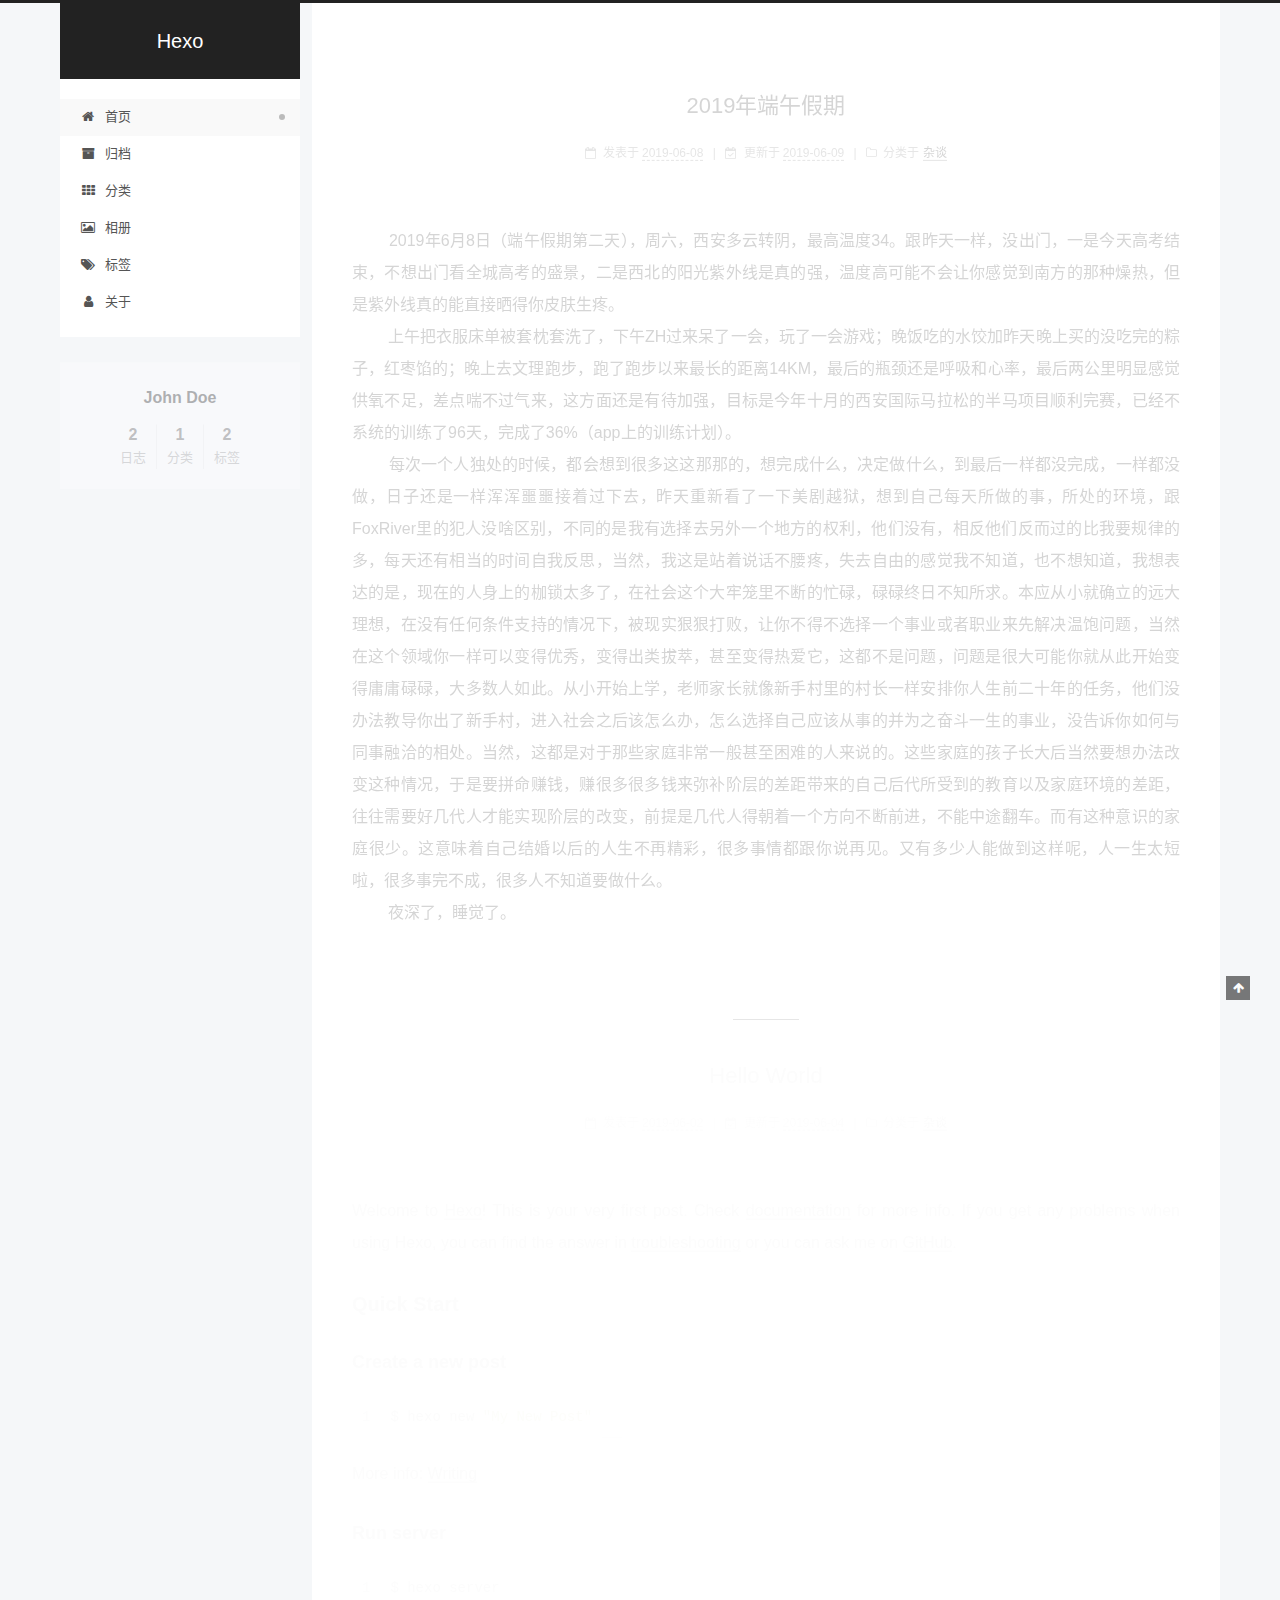
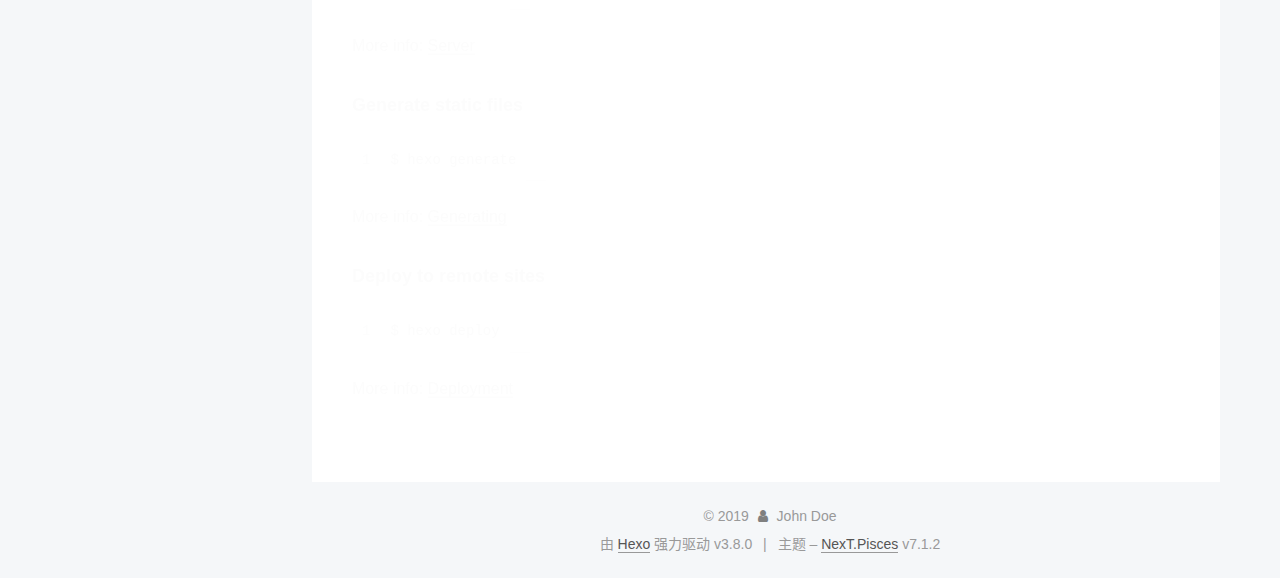
==== commit 951df1a1: "Site updated: 2019-06-09 01:07:01" ====
--- a/index.html
+++ b/index.html
@@ -354,7 +354,7 @@
   
   
   <div class="post-block">
-    <link itemprop="mainEntityOfPage" href="http://yoursite.com/2019/06/02/hello-world/">
+    <link itemprop="mainEntityOfPage" href="http://yoursite.com/2019/06/08/2019年端午假期/">
 
     <span hidden itemprop="author" itemscope itemtype="http://schema.org/Person">
       <meta itemprop="name" content="John Doe">
@@ -374,7 +374,7 @@
           <h1 class="post-title" itemprop="name headline">
                 
                 
-                <a href="/2019/06/02/hello-world/" class="post-title-link" itemprop="url">Hello World</a>
+                <a href="/2019/06/08/2019年端午假期/" class="post-title-link" itemprop="url">2019年端午假期</a>
               
             
           </h1>
@@ -399,7 +399,7 @@
                 
               
 
-              <time title="创建时间：2019-06-02 23:02:37" itemprop="dateCreated datePublished" datetime="2019-06-02T23:02:37+08:00">2019-06-02</time>
+              <time title="创建时间：2019-06-08 22:54:23" itemprop="dateCreated datePublished" datetime="2019-06-08T22:54:23+08:00">2019-06-08</time>
             
 
             
@@ -416,7 +416,180 @@
                 
                   <span class="post-meta-item-text">更新于</span>
                 
-                <time title="修改时间：2019-06-03 09:48:55" itemprop="dateModified" datetime="2019-06-03T09:48:55+08:00">2019-06-03</time>
+                <time title="修改时间：2019-06-09 01:06:18" itemprop="dateModified" datetime="2019-06-09T01:06:18+08:00">2019-06-09</time>
+              
+            
+          </span>
+
+          
+            <span class="post-category">
+            
+              <span class="post-meta-divider">|</span>
+            
+              <span class="post-meta-item-icon">
+                <i class="fa fa-folder-o"></i>
+              </span>
+              
+                <span class="post-meta-item-text">分类于</span>
+              
+              
+                <span itemprop="about" itemscope itemtype="http://schema.org/Thing"><a href="/categories/杂谈/" itemprop="url" rel="index"><span itemprop="name">杂谈</span></a></span>
+
+                
+                
+              
+            </span>
+          
+
+          
+            
+            
+          
+
+          
+          
+
+          
+
+          
+
+          
+
+        </div>
+      </header>
+    
+
+    
+    
+    
+    <div class="post-body" itemprop="articleBody">
+
+      
+      
+
+      
+        
+          
+            <p>&nbsp;&nbsp;&nbsp;&nbsp;&nbsp;&nbsp;&nbsp;&nbsp;2019年6月8日（端午假期第二天），周六，西安多云转阴，最高温度34。跟昨天一样，没出门，一是今天高考结束，不想出门看全城高考的盛景，二是西北的阳光紫外线是真的强，温度高可能不会让你感觉到南方的那种燥热，但是紫外线真的能直接晒得你皮肤生疼。<br>&nbsp;&nbsp;&nbsp;&nbsp;&nbsp;&nbsp;&nbsp;&nbsp;上午把衣服床单被套枕套洗了，下午ZH过来呆了一会，玩了一会游戏；晚饭吃的水饺加昨天晚上买的没吃完的粽子，红枣馅的；晚上去文理跑步，跑了跑步以来最长的距离14KM，最后的瓶颈还是呼吸和心率，最后两公里明显感觉供氧不足，差点喘不过气来，这方面还是有待加强，目标是今年十月的西安国际马拉松的半马项目顺利完赛，已经不系统的训练了96天，完成了36%（app上的训练计划）。<br>&nbsp;&nbsp;&nbsp;&nbsp;&nbsp;&nbsp;&nbsp;&nbsp;每次一个人独处的时候，都会想到很多这这那那的，想完成什么，决定做什么，到最后一样都没完成，一样都没做，日子还是一样浑浑噩噩接着过下去，昨天重新看了一下美剧越狱，想到自己每天所做的事，所处的环境，跟FoxRiver里的犯人没啥区别，不同的是我有选择去另外一个地方的权利，他们没有，相反他们反而过的比我要规律的多，每天还有相当的时间自我反思，当然，我这是站着说话不腰疼，失去自由的感觉我不知道，也不想知道，我想表达的是，现在的人身上的枷锁太多了，在社会这个大牢笼里不断的忙碌，碌碌终日不知所求。本应从小就确立的远大理想，在没有任何条件支持的情况下，被现实狠狠打败，让你不得不选择一个事业或者职业来先解决温饱问题，当然在这个领域你一样可以变得优秀，变得出类拔萃，甚至变得热爱它，这都不是问题，问题是很大可能你就从此开始变得庸庸碌碌，大多数人如此。从小开始上学，老师家长就像新手村里的村长一样安排你人生前二十年的任务，他们没办法教导你出了新手村，进入社会之后该怎么办，怎么选择自己应该从事的并为之奋斗一生的事业，没告诉你如何与同事融洽的相处。当然，这都是对于那些家庭非常一般甚至困难的人来说的。这些家庭的孩子长大后当然要想办法改变这种情况，于是要拼命赚钱，赚很多很多钱来弥补阶层的差距带来的自己后代所受到的教育以及家庭环境的差距，往往需要好几代人才能实现阶层的改变，前提是几代人得朝着一个方向不断前进，不能中途翻车。而有这种意识的家庭很少。这意味着自己结婚以后的人生不再精彩，很多事情都跟你说再见。又有多少人能做到这样呢，人一生太短啦，很多事完不成，很多人不知道要做什么。<br>&nbsp;&nbsp;&nbsp;&nbsp;&nbsp;&nbsp;&nbsp;&nbsp;夜深了，睡觉了。</p>
+
+          
+        
+      
+    </div>
+
+    
+
+    
+    
+    
+
+    
+
+    
+      
+    
+    
+
+    
+
+    <footer class="post-footer">
+      
+
+      
+
+      
+
+      
+      
+        <div class="post-eof"></div>
+      
+    </footer>
+  </div>
+  
+  
+  
+  </article>
+
+
+    
+      
+
+  
+
+  
+  
+  
+
+  
+
+  <article class="post post-type-normal" itemscope itemtype="http://schema.org/Article">
+  
+  
+  
+  <div class="post-block">
+    <link itemprop="mainEntityOfPage" href="http://yoursite.com/2019/06/02/hello-world/">
+
+    <span hidden itemprop="author" itemscope itemtype="http://schema.org/Person">
+      <meta itemprop="name" content="John Doe">
+      <meta itemprop="description" content>
+      <meta itemprop="image" content="/images/avatar.gif">
+    </span>
+
+    <span hidden itemprop="publisher" itemscope itemtype="http://schema.org/Organization">
+      <meta itemprop="name" content="Hexo">
+    </span>
+
+    
+      <header class="post-header">
+
+        
+        
+          <h1 class="post-title" itemprop="name headline">
+                
+                
+                <a href="/2019/06/02/hello-world/" class="post-title-link" itemprop="url">Hello World</a>
+              
+            
+          </h1>
+        
+
+        <div class="post-meta">
+          <span class="post-time">
+
+            
+            
+            
+
+            
+              <span class="post-meta-item-icon">
+                <i class="fa fa-calendar-o"></i>
+              </span>
+              
+                <span class="post-meta-item-text">发表于</span>
+              
+
+              
+                
+              
+
+              <time title="创建时间：2019-06-02 23:02:37" itemprop="dateCreated datePublished" datetime="2019-06-02T23:02:37+08:00">2019-06-02</time>
+            
+
+            
+              
+
+              
+                
+                <span class="post-meta-divider">|</span>
+                
+
+                <span class="post-meta-item-icon">
+                  <i class="fa fa-calendar-check-o"></i>
+                </span>
+                
+                  <span class="post-meta-item-text">更新于</span>
+                
+                <time title="修改时间：2019-06-04 08:13:45" itemprop="dateModified" datetime="2019-06-04T08:13:45+08:00">2019-06-04</time>
               
             
           </span>
@@ -566,7 +739,7 @@
                 
                   <a href="/archives">
                 
-                    <span class="site-state-item-count">1</span>
+                    <span class="site-state-item-count">2</span>
                     <span class="site-state-item-name">日志</span>
                   </a>
                 </div>
--- a/css/main.css
+++ b/css/main.css
@@ -1765,7 +1765,7 @@
   width: 4px;
   height: 4px;
   border-radius: 50%;
-  background: #81ffe7;
+  background: #ffcdff;
 }
 .feed-link,
 .chat {
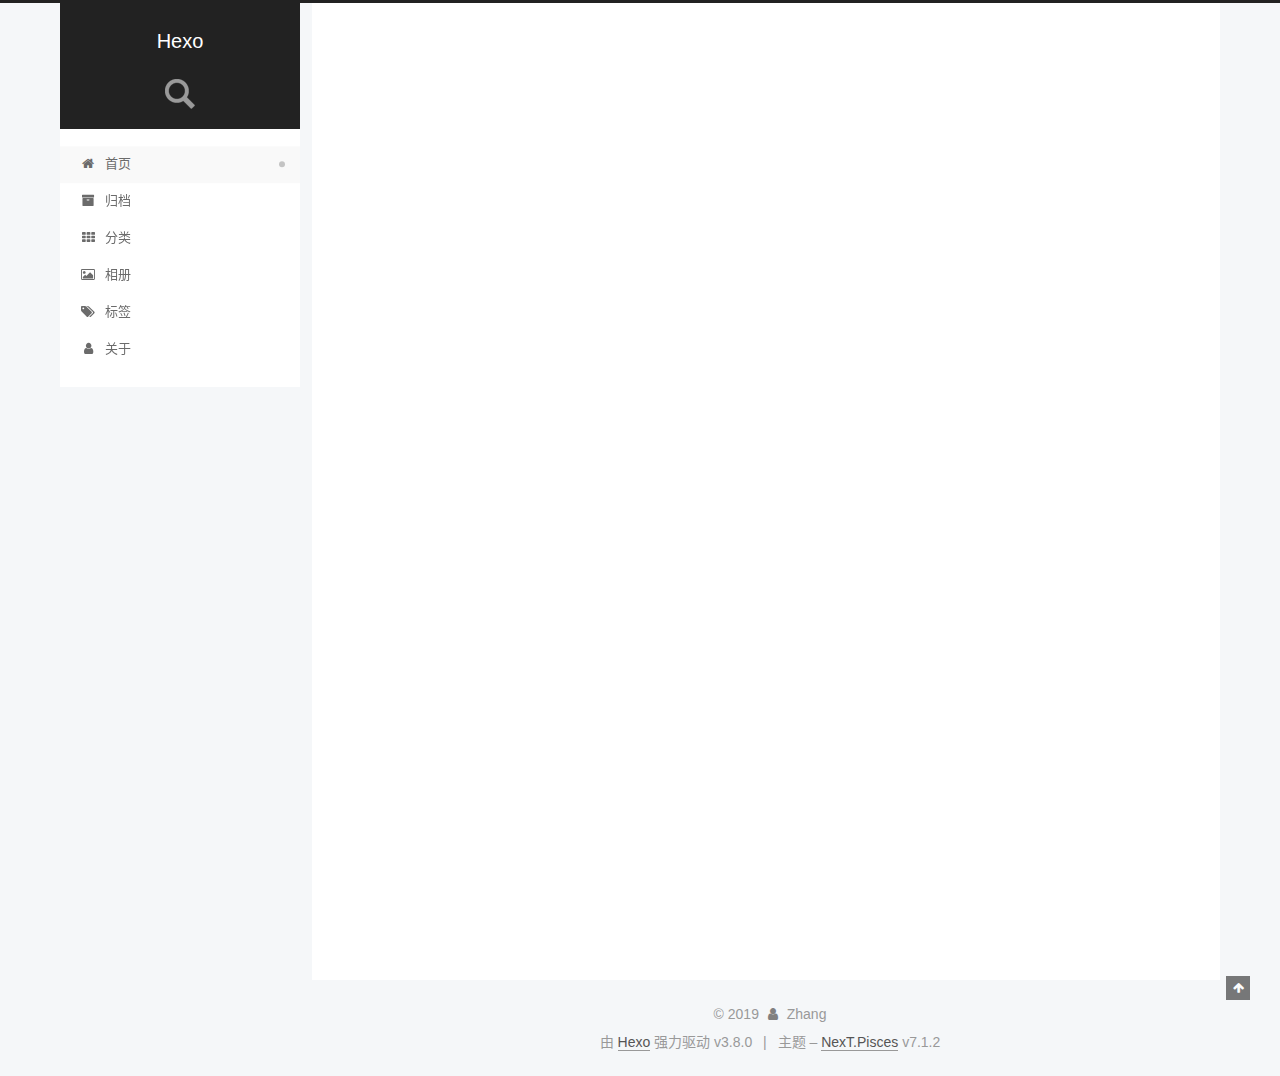
==== commit a68f7484: "Site updated: 2019-06-11 14:14:59" ====
--- a/index.html
+++ b/index.html
@@ -174,7 +174,7 @@
 
     <header id="header" class="header" itemscope itemtype="http://schema.org/WPHeader">
       <div class="header-inner"><div class="site-brand-wrapper">
-  <div class="site-meta">
+  <div class="site-meta custom-logo">
     
 
     <div class="custom-logo-site-title">
@@ -185,6 +185,10 @@
       </a>
     </div>
     
+    
+      <a>
+        <img class="custom-logo-image" src="../images/searchicon.png" alt="Hexo">
+      </a>
     
   </div>
 
@@ -357,7 +361,7 @@
     <link itemprop="mainEntityOfPage" href="http://yoursite.com/2019/06/08/2019年端午假期/">
 
     <span hidden itemprop="author" itemscope itemtype="http://schema.org/Person">
-      <meta itemprop="name" content="John Doe">
+      <meta itemprop="name" content="Zhang">
       <meta itemprop="description" content>
       <meta itemprop="image" content="/images/avatar.gif">
     </span>
@@ -416,7 +420,7 @@
                 
                   <span class="post-meta-item-text">更新于</span>
                 
-                <time title="修改时间：2019-06-09 01:06:18" itemprop="dateModified" datetime="2019-06-09T01:06:18+08:00">2019-06-09</time>
+                <time title="修改时间：2019-06-10 08:47:44" itemprop="dateModified" datetime="2019-06-10T08:47:44+08:00">2019-06-10</time>
               
             
           </span>
@@ -469,13 +473,19 @@
 
       
         
-          
-            <p>&nbsp;&nbsp;&nbsp;&nbsp;&nbsp;&nbsp;&nbsp;&nbsp;2019年6月8日（端午假期第二天），周六，西安多云转阴，最高温度34。跟昨天一样，没出门，一是今天高考结束，不想出门看全城高考的盛景，二是西北的阳光紫外线是真的强，温度高可能不会让你感觉到南方的那种燥热，但是紫外线真的能直接晒得你皮肤生疼。<br>&nbsp;&nbsp;&nbsp;&nbsp;&nbsp;&nbsp;&nbsp;&nbsp;上午把衣服床单被套枕套洗了，下午ZH过来呆了一会，玩了一会游戏；晚饭吃的水饺加昨天晚上买的没吃完的粽子，红枣馅的；晚上去文理跑步，跑了跑步以来最长的距离14KM，最后的瓶颈还是呼吸和心率，最后两公里明显感觉供氧不足，差点喘不过气来，这方面还是有待加强，目标是今年十月的西安国际马拉松的半马项目顺利完赛，已经不系统的训练了96天，完成了36%（app上的训练计划）。<br>&nbsp;&nbsp;&nbsp;&nbsp;&nbsp;&nbsp;&nbsp;&nbsp;每次一个人独处的时候，都会想到很多这这那那的，想完成什么，决定做什么，到最后一样都没完成，一样都没做，日子还是一样浑浑噩噩接着过下去，昨天重新看了一下美剧越狱，想到自己每天所做的事，所处的环境，跟FoxRiver里的犯人没啥区别，不同的是我有选择去另外一个地方的权利，他们没有，相反他们反而过的比我要规律的多，每天还有相当的时间自我反思，当然，我这是站着说话不腰疼，失去自由的感觉我不知道，也不想知道，我想表达的是，现在的人身上的枷锁太多了，在社会这个大牢笼里不断的忙碌，碌碌终日不知所求。本应从小就确立的远大理想，在没有任何条件支持的情况下，被现实狠狠打败，让你不得不选择一个事业或者职业来先解决温饱问题，当然在这个领域你一样可以变得优秀，变得出类拔萃，甚至变得热爱它，这都不是问题，问题是很大可能你就从此开始变得庸庸碌碌，大多数人如此。从小开始上学，老师家长就像新手村里的村长一样安排你人生前二十年的任务，他们没办法教导你出了新手村，进入社会之后该怎么办，怎么选择自己应该从事的并为之奋斗一生的事业，没告诉你如何与同事融洽的相处。当然，这都是对于那些家庭非常一般甚至困难的人来说的。这些家庭的孩子长大后当然要想办法改变这种情况，于是要拼命赚钱，赚很多很多钱来弥补阶层的差距带来的自己后代所受到的教育以及家庭环境的差距，往往需要好几代人才能实现阶层的改变，前提是几代人得朝着一个方向不断前进，不能中途翻车。而有这种意识的家庭很少。这意味着自己结婚以后的人生不再精彩，很多事情都跟你说再见。又有多少人能做到这样呢，人一生太短啦，很多事完不成，很多人不知道要做什么。<br>&nbsp;&nbsp;&nbsp;&nbsp;&nbsp;&nbsp;&nbsp;&nbsp;夜深了，睡觉了。</p>
-
-          
-        
-      
-    </div>
+          <p>&nbsp;&nbsp;&nbsp;&nbsp;&nbsp;&nbsp;&nbsp;&nbsp;2019年6月8日（端午假期第二天），周六，西安多云转阴，最高温度34。跟昨天一样，没出门，一是今天高考结束，不想出门看全城高考的盛景，二是西北的阳光紫外线是真的强，温度高可能不会让你感觉到南方的那种燥热，但是紫外线真的能直接晒得你皮肤生疼。<br>&nbsp;&nbsp;&nbsp;&nbsp;&nbsp;&nbsp;&nbsp;&nbsp;上午把衣服床单被套枕套洗了，下午ZH过来呆了一会，玩了一会游戏；晚饭吃的水饺加昨天晚上买的没吃完的粽子，红枣馅的；晚上去文理跑步，跑了跑步以来最长的距离14KM，最后的瓶颈还是呼吸和心率，最后两公里明显感觉供氧不足，差点喘不过气来，这方面还是有待加强，目标是今年十月的西安国际马拉松的半马项目顺利完赛，已经不系统的训练了96天，完成了36%（app上的训练计划）。
+          <!--noindex-->
+          
+            <div class="post-button text-center">
+              <a class="btn" href="/2019/06/08/2019年端午假期/#more" rel="contents">
+                阅读全文 &raquo;
+              </a>
+            </div>
+          
+          <!--/noindex-->
+        
+      
+    </p></div>
 
     
 
@@ -530,7 +540,7 @@
     <link itemprop="mainEntityOfPage" href="http://yoursite.com/2019/06/02/hello-world/">
 
     <span hidden itemprop="author" itemscope itemtype="http://schema.org/Person">
-      <meta itemprop="name" content="John Doe">
+      <meta itemprop="name" content="Zhang">
       <meta itemprop="description" content>
       <meta itemprop="image" content="/images/avatar.gif">
     </span>
@@ -643,21 +653,19 @@
       
         
           
-            <p>Welcome to <a href="https://hexo.io/" target="_blank" rel="noopener">Hexo</a>! This is your very first post. Check <a href="https://hexo.io/docs/" target="_blank" rel="noopener">documentation</a> for more info. If you get any problems when using Hexo, you can find the answer in <a href="https://hexo.io/docs/troubleshooting.html" target="_blank" rel="noopener">troubleshooting</a> or you can ask me on <a href="https://github.com/hexojs/hexo/issues" target="_blank" rel="noopener">GitHub</a>.</p>
-<h2 id="Quick-Start"><a href="#Quick-Start" class="headerlink" title="Quick Start"></a>Quick Start</h2><h3 id="Create-a-new-post"><a href="#Create-a-new-post" class="headerlink" title="Create a new post"></a>Create a new post</h3><figure class="highlight bash"><table><tr><td class="gutter"><pre><span class="line">1</span><br></pre></td><td class="code"><pre><span class="line">$ hexo new <span class="string">"My New Post"</span></span><br></pre></td></tr></table></figure>
-
-<p>More info: <a href="https://hexo.io/docs/writing.html" target="_blank" rel="noopener">Writing</a></p>
-<h3 id="Run-server"><a href="#Run-server" class="headerlink" title="Run server"></a>Run server</h3><figure class="highlight bash"><table><tr><td class="gutter"><pre><span class="line">1</span><br></pre></td><td class="code"><pre><span class="line">$ hexo server</span><br></pre></td></tr></table></figure>
-
-<p>More info: <a href="https://hexo.io/docs/server.html" target="_blank" rel="noopener">Server</a></p>
-<h3 id="Generate-static-files"><a href="#Generate-static-files" class="headerlink" title="Generate static files"></a>Generate static files</h3><figure class="highlight bash"><table><tr><td class="gutter"><pre><span class="line">1</span><br></pre></td><td class="code"><pre><span class="line">$ hexo generate</span><br></pre></td></tr></table></figure>
-
-<p>More info: <a href="https://hexo.io/docs/generating.html" target="_blank" rel="noopener">Generating</a></p>
-<h3 id="Deploy-to-remote-sites"><a href="#Deploy-to-remote-sites" class="headerlink" title="Deploy to remote sites"></a>Deploy to remote sites</h3><figure class="highlight bash"><table><tr><td class="gutter"><pre><span class="line">1</span><br></pre></td><td class="code"><pre><span class="line">$ hexo deploy</span><br></pre></td></tr></table></figure>
-
-<p>More info: <a href="https://hexo.io/docs/deployment.html" target="_blank" rel="noopener">Deployment</a></p>
-
-          
+            <p>
+              Welcome to Hexo! This is your very first post. Check documentation for more info. If you get any problems when using Hexo, you can find the answer in 
+              ...
+            </p>
+          <!--noindex-->
+          
+            <div class="post-button text-center">
+              <a class="btn" href="/2019/06/02/hello-world/#more" rel="contents">
+                阅读全文 &raquo;
+              </a>
+            </div>
+          
+          <!--/noindex-->
         
       
     </div>
@@ -728,7 +736,7 @@
         <div class="site-overview">
           <div class="site-author motion-element" itemprop="author" itemscope itemtype="http://schema.org/Person">
             
-              <p class="site-author-name" itemprop="name">John Doe</p>
+              <p class="site-author-name" itemprop="name">Zhang</p>
               <div class="site-description motion-element" itemprop="description"></div>
           </div>
 
@@ -825,7 +833,7 @@
   <span class="with-love" id="animate">
     <i class="fa fa-user"></i>
   </span>
-  <span class="author" itemprop="copyrightHolder">John Doe</span>
+  <span class="author" itemprop="copyrightHolder">Zhang</span>
 
   
 
--- a/css/main.css
+++ b/css/main.css
@@ -1725,12 +1725,14 @@
 }
 .site-author-image {
   display: block;
+  display: block;
   margin: 0 auto;
   padding: 2px;
   max-width: 120px;
   height: auto;
   border: 1px solid #eee;
-  opacity: 1;
+  border-radius: 60%;
+  transition: 2.5s all;
 }
 .site-author-name {
   margin: 0;
@@ -1765,7 +1767,7 @@
   width: 4px;
   height: 4px;
   border-radius: 50%;
-  background: #ffcdff;
+  background: #20ffee;
 }
 .feed-link,
 .chat {
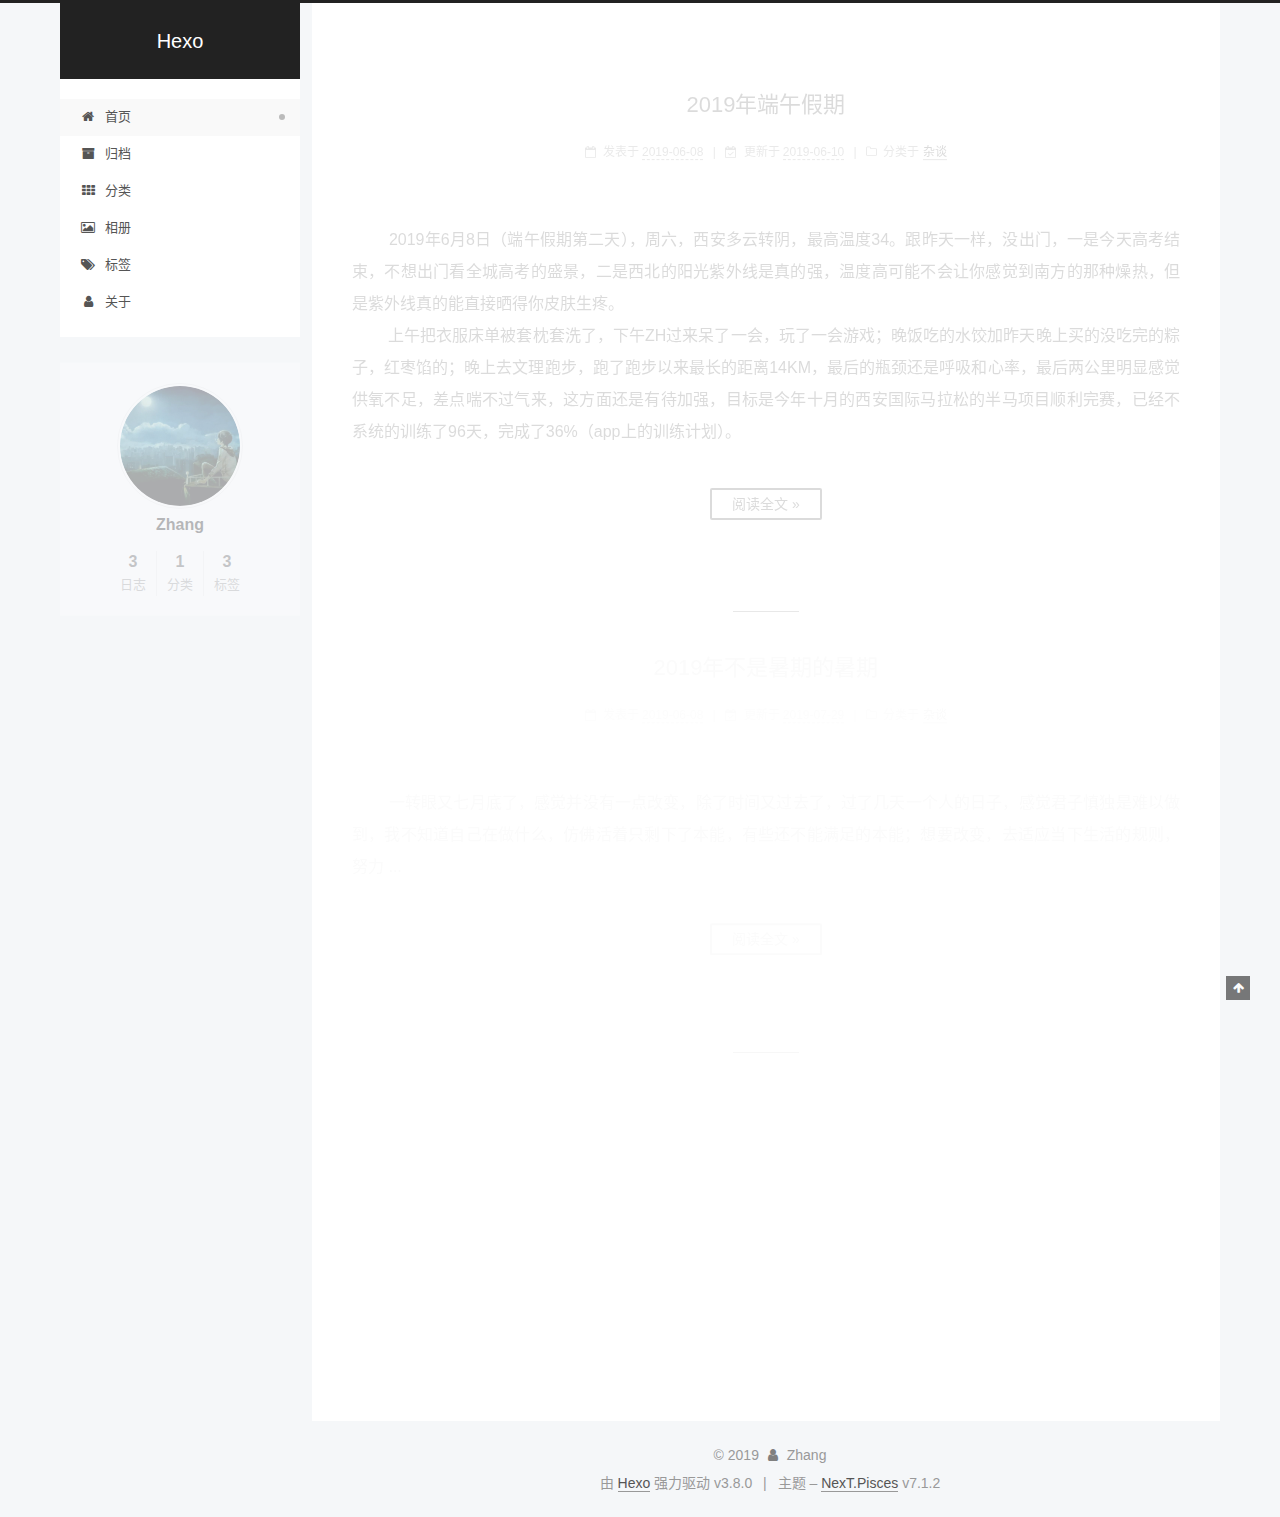
==== commit b545109e: "Site updated: 2019-07-30 00:18:58" ====
--- a/index.html
+++ b/index.html
@@ -174,7 +174,7 @@
 
     <header id="header" class="header" itemscope itemtype="http://schema.org/WPHeader">
       <div class="header-inner"><div class="site-brand-wrapper">
-  <div class="site-meta custom-logo">
+  <div class="site-meta">
     
 
     <div class="custom-logo-site-title">
@@ -185,10 +185,6 @@
       </a>
     </div>
     
-    
-      <a>
-        <img class="custom-logo-image" src="../images/searchicon.png" alt="Hexo">
-      </a>
     
   </div>
 
@@ -363,7 +359,7 @@
     <span hidden itemprop="author" itemscope itemtype="http://schema.org/Person">
       <meta itemprop="name" content="Zhang">
       <meta itemprop="description" content>
-      <meta itemprop="image" content="/images/avatar.gif">
+      <meta itemprop="image" content="/images/avatar.png">
     </span>
 
     <span hidden itemprop="publisher" itemscope itemtype="http://schema.org/Organization">
@@ -537,12 +533,195 @@
   
   
   <div class="post-block">
-    <link itemprop="mainEntityOfPage" href="http://yoursite.com/2019/06/02/hello-world/">
+    <link itemprop="mainEntityOfPage" href="http://yoursite.com/2019/06/08/不是暑期的暑期/">
 
     <span hidden itemprop="author" itemscope itemtype="http://schema.org/Person">
       <meta itemprop="name" content="Zhang">
       <meta itemprop="description" content>
-      <meta itemprop="image" content="/images/avatar.gif">
+      <meta itemprop="image" content="/images/avatar.png">
+    </span>
+
+    <span hidden itemprop="publisher" itemscope itemtype="http://schema.org/Organization">
+      <meta itemprop="name" content="Hexo">
+    </span>
+
+    
+      <header class="post-header">
+
+        
+        
+          <h1 class="post-title" itemprop="name headline">
+                
+                
+                <a href="/2019/06/08/不是暑期的暑期/" class="post-title-link" itemprop="url">2019年不是暑期的暑期</a>
+              
+            
+          </h1>
+        
+
+        <div class="post-meta">
+          <span class="post-time">
+
+            
+            
+            
+
+            
+              <span class="post-meta-item-icon">
+                <i class="fa fa-calendar-o"></i>
+              </span>
+              
+                <span class="post-meta-item-text">发表于</span>
+              
+
+              
+                
+              
+
+              <time title="创建时间：2019-06-08 22:54:23" itemprop="dateCreated datePublished" datetime="2019-06-08T22:54:23+08:00">2019-06-08</time>
+            
+
+            
+              
+
+              
+                
+                <span class="post-meta-divider">|</span>
+                
+
+                <span class="post-meta-item-icon">
+                  <i class="fa fa-calendar-check-o"></i>
+                </span>
+                
+                  <span class="post-meta-item-text">更新于</span>
+                
+                <time title="修改时间：2019-07-29 22:53:22" itemprop="dateModified" datetime="2019-07-29T22:53:22+08:00">2019-07-29</time>
+              
+            
+          </span>
+
+          
+            <span class="post-category">
+            
+              <span class="post-meta-divider">|</span>
+            
+              <span class="post-meta-item-icon">
+                <i class="fa fa-folder-o"></i>
+              </span>
+              
+                <span class="post-meta-item-text">分类于</span>
+              
+              
+                <span itemprop="about" itemscope itemtype="http://schema.org/Thing"><a href="/categories/杂谈/" itemprop="url" rel="index"><span itemprop="name">杂谈</span></a></span>
+
+                
+                
+              
+            </span>
+          
+
+          
+            
+            
+          
+
+          
+          
+
+          
+
+          
+
+          
+
+        </div>
+      </header>
+    
+
+    
+    
+    
+    <div class="post-body" itemprop="articleBody">
+
+      
+      
+
+      
+        
+          
+            <p>
+              &nbsp;&nbsp;&nbsp;&nbsp;&nbsp;&nbsp;&nbsp;&nbsp;一转眼又七月底了，感觉并没有一点改变，除了时间又过去了，过了几天一个人的日子，感觉君子慎独是难以做到，我不知道自己在做什么，仿佛活着只剩下了本能，有些还不能满足的本能；想要改变，去适应当下生活的规则，努力
+              ...
+            </p>
+          <!--noindex-->
+          
+            <div class="post-button text-center">
+              <a class="btn" href="/2019/06/08/不是暑期的暑期/#more" rel="contents">
+                阅读全文 &raquo;
+              </a>
+            </div>
+          
+          <!--/noindex-->
+        
+      
+    </div>
+
+    
+
+    
+    
+    
+
+    
+
+    
+      
+    
+    
+
+    
+
+    <footer class="post-footer">
+      
+
+      
+
+      
+
+      
+      
+        <div class="post-eof"></div>
+      
+    </footer>
+  </div>
+  
+  
+  
+  </article>
+
+
+    
+      
+
+  
+
+  
+  
+  
+
+  
+
+  <article class="post post-type-normal" itemscope itemtype="http://schema.org/Article">
+  
+  
+  
+  <div class="post-block">
+    <link itemprop="mainEntityOfPage" href="http://yoursite.com/2019/06/02/hello-world/">
+
+    <span hidden itemprop="author" itemscope itemtype="http://schema.org/Person">
+      <meta itemprop="name" content="Zhang">
+      <meta itemprop="description" content>
+      <meta itemprop="image" content="/images/avatar.png">
     </span>
 
     <span hidden itemprop="publisher" itemscope itemtype="http://schema.org/Organization">
@@ -736,6 +915,8 @@
         <div class="site-overview">
           <div class="site-author motion-element" itemprop="author" itemscope itemtype="http://schema.org/Person">
             
+              <img class="site-author-image" itemprop="image" src="/images/avatar.png" alt="Zhang">
+            
               <p class="site-author-name" itemprop="name">Zhang</p>
               <div class="site-description motion-element" itemprop="description"></div>
           </div>
@@ -747,7 +928,7 @@
                 
                   <a href="/archives">
                 
-                    <span class="site-state-item-count">2</span>
+                    <span class="site-state-item-count">3</span>
                     <span class="site-state-item-name">日志</span>
                   </a>
                 </div>
@@ -787,7 +968,9 @@
                     
                       
                     
-                    <span class="site-state-item-count">2</span>
+                      
+                    
+                    <span class="site-state-item-count">3</span>
                     <span class="site-state-item-name">标签</span>
                   </a>
                 </div>
